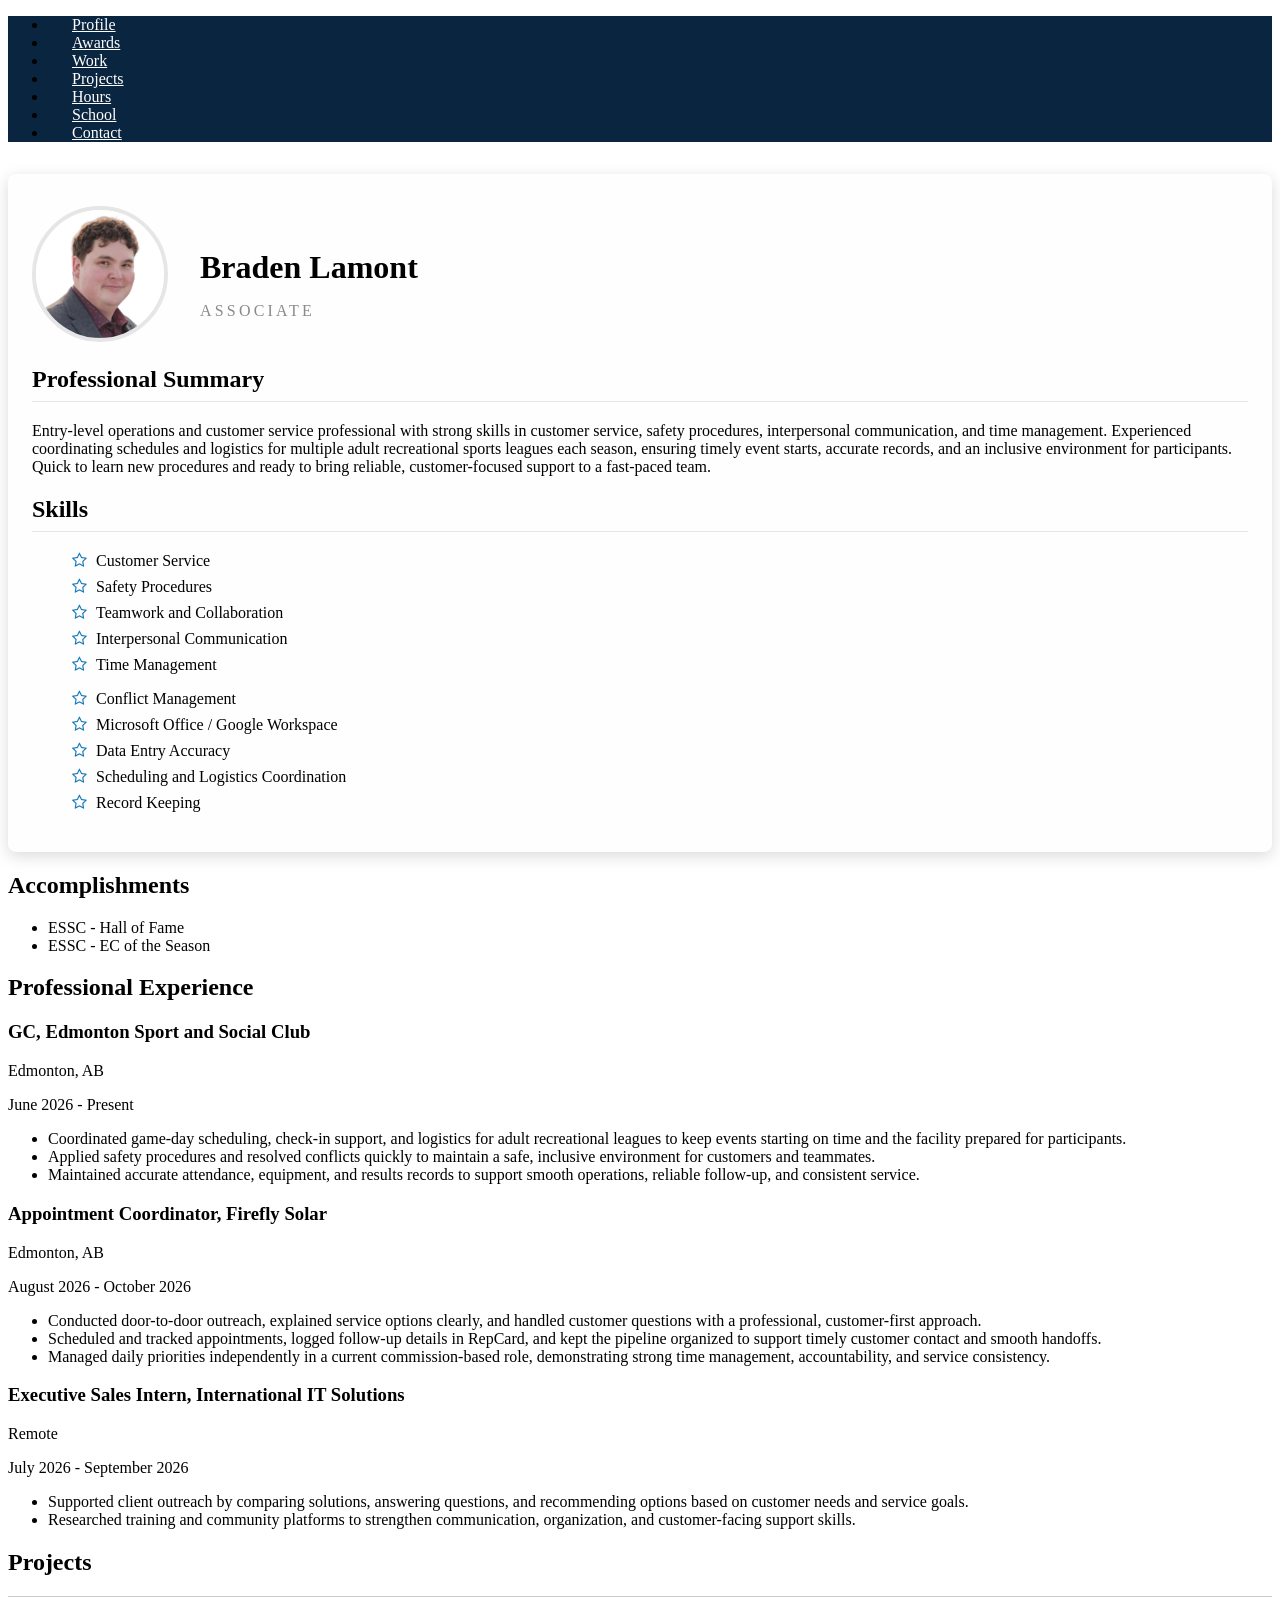
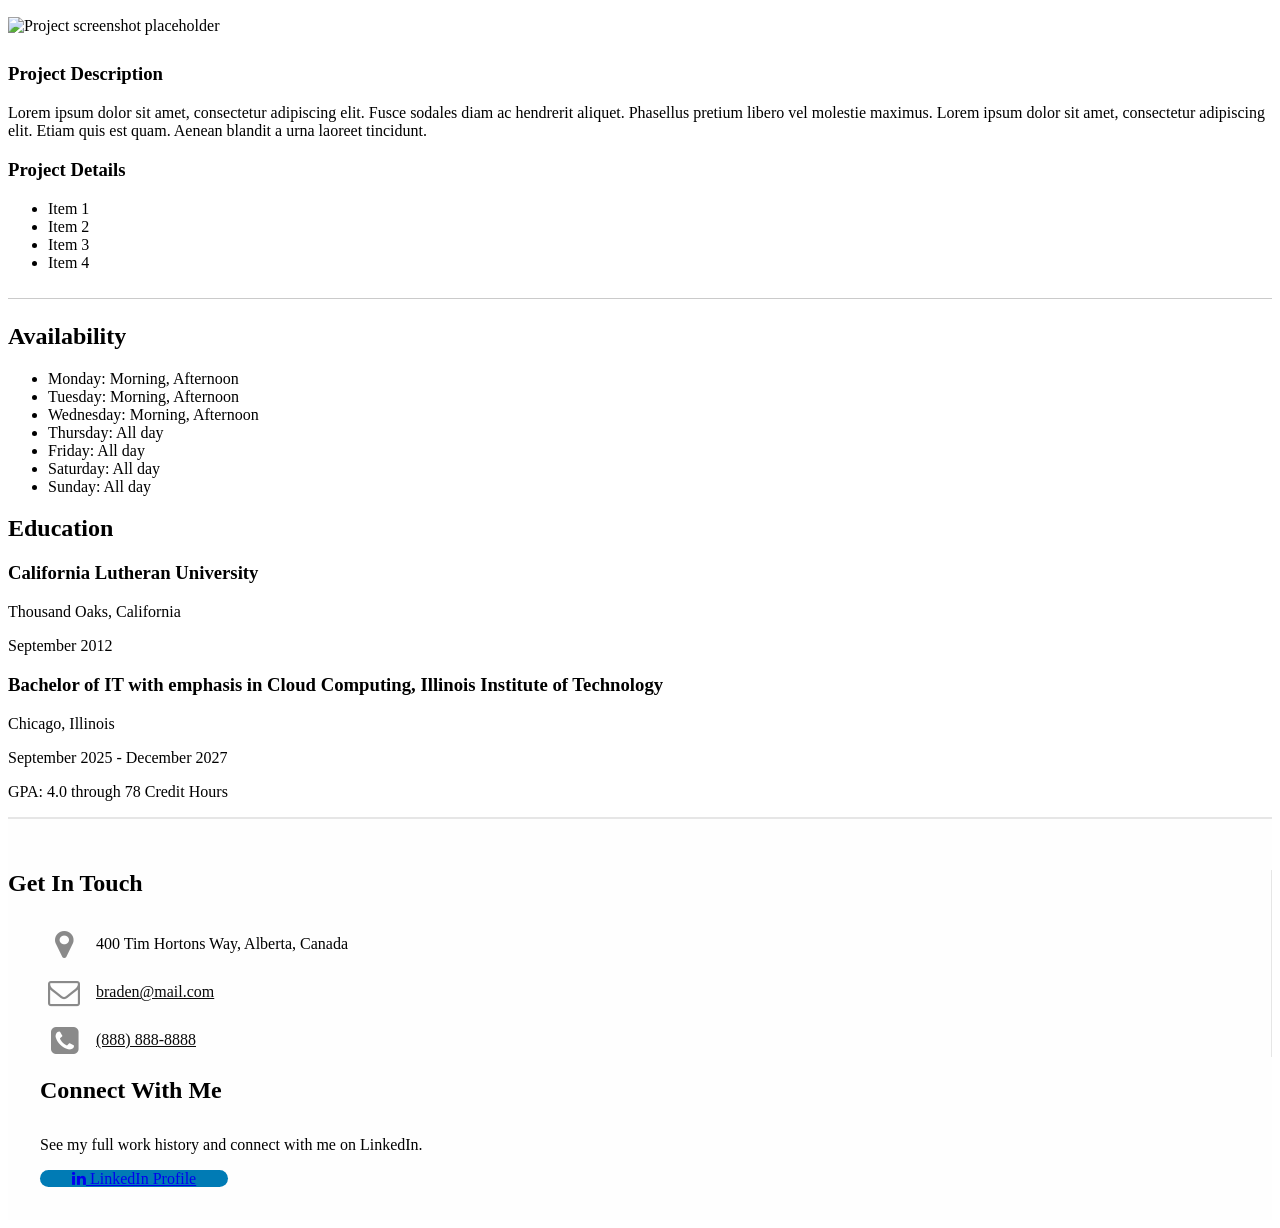
==== index.html @ fe51df40 "Added topbar navigaton Megellan style from within the framework" ====
<!doctype html>
<html class="no-js" lang="en" dir="ltr">
  <head>
    <meta charset="utf-8">
    <meta http-equiv="x-ua-compatible" content="ie=edge">
    <meta name="viewport" content="width=device-width, initial-scale=1.0">
    <title>Resume | Braden Lamont</title>
    <link rel="stylesheet" href="https://cdnjs.cloudflare.com/ajax/libs/font-awesome/4.7.0/css/font-awesome.min.css">
    <link rel="stylesheet" href="css/foundation.css">
    <link rel="stylesheet" href="css/app.css">
  </head>
  <body>
    <div data-sticky-container>
      <nav class="resume-nav" data-sticky data-margin-top="0" data-sticky-on="small">
        <ul class="menu align-center" data-magellan data-offset="60">
          <li><a href="#profile">Profile</a></li>
          <li><a href="#awards">Awards</a></li>
          <li><a href="#experience">Work</a></li>
          <li><a href="#projects">Projects</a></li>
          <li><a href="#availability">Hours</a></li>
          <li><a href="#education">School</a></li>
          <li><a href="#contact">Contact</a></li>
        </ul>
      </nav>
    </div>

    <header class="grid-container" id="profile" data-magellan-target="profile">
      <div class="grid-x grid-padding-x">
        <div class="cell">
          <div class="card profile-card-action-icons">
            <div class="card-section">
              <div class="profile-card-header">
                <img class="avatar-image" src="img/headshot.png" alt="Headshot of Braden Lamont">
                <div class="profile-card-author">
                  <h1 class="author-title">Braden Lamont</h1>
                  <p class="author-description">Associate</p>
                </div>
              </div>
              <div class="profile-card-about">
                <h2 class="about-title">Professional Summary</h2>
                <p>
                  Entry-level operations and customer service professional with strong skills
                  in customer service, safety procedures, interpersonal communication, and
                  time management. Experienced coordinating schedules and logistics for
                  multiple adult recreational sports leagues each season, ensuring timely
                  event starts, accurate records, and an inclusive environment for
                  participants. Quick to learn new procedures and ready to bring reliable,
                  customer-focused support to a fast-paced team.
                </p>
                <h2 class="about-skills">Skills</h2>
                <div class="grid-x">
                  <div class="medium-6 cell">
                    <ul class="arrow">
                      <li>Customer Service</li>
                      <li>Safety Procedures</li>
                      <li>Teamwork and Collaboration</li>
                      <li>Interpersonal Communication</li>
                      <li>Time Management</li>
                    </ul>
                  </div>
                  <div class="medium-6 cell">
                    <ul class="arrow">
                      <li>Conflict Management</li>
                      <li>Microsoft Office / Google Workspace</li>
                      <li>Data Entry Accuracy</li>
                      <li>Scheduling and Logistics Coordination</li>
                      <li>Record Keeping</li>
                    </ul>
                  </div>
                </div>
              </div>
            </div>
          </div>
        </div>
      </div>
    </header>

    <main class="grid-container">
      <section class="grid-x grid-padding-x" id="awards" data-magellan-target="awards">
        <div class="cell">
          <h2>Accomplishments</h2>
          <ul class="awards">
            <li>ESSC - Hall of Fame</li>
            <li>ESSC - EC of the Season</li>
          </ul>
        </div>
      </section>

      <section class="grid-x grid-padding-x" id="experience" data-magellan-target="experience">
        <div class="cell">
          <h2>Professional Experience</h2>
          <article>
            <h3>GC, Edmonton Sport and Social Club</h3>
            <p>Edmonton, AB</p>
            <p><time datetime="2026-06">June 2026</time> - Present</p>
            <ul>
              <li>Coordinated game-day scheduling, check-in support, and logistics for adult recreational leagues to keep events starting on time and the facility prepared for participants.</li>
              <li>Applied safety procedures and resolved conflicts quickly to maintain a safe, inclusive environment for customers and teammates.</li>
              <li>Maintained accurate attendance, equipment, and results records to support smooth operations, reliable follow-up, and consistent service.</li>
            </ul>
          </article>

          <article>
            <h3>Appointment Coordinator, Firefly Solar</h3>
            <p>Edmonton, AB</p>
            <p><time datetime="2026-08">August 2026</time> - <time datetime="2026-10">October 2026</time></p>
            <ul>
              <li>Conducted door-to-door outreach, explained service options clearly, and handled customer questions with a professional, customer-first approach.</li>
              <li>Scheduled and tracked appointments, logged follow-up details in RepCard, and kept the pipeline organized to support timely customer contact and smooth handoffs.</li>
              <li>Managed daily priorities independently in a current commission-based role, demonstrating strong time management, accountability, and service consistency.</li>
            </ul>
          </article>

          <article>
            <h3>Executive Sales Intern, International IT Solutions</h3>
            <p>Remote</p>
            <p><time datetime="2026-07">July 2026</time> - <time datetime="2026-09">September 2026</time></p>
            <ul>
              <li>Supported client outreach by comparing solutions, answering questions, and recommending options based on customer needs and service goals.</li>
              <li>Researched training and community platforms to strengthen communication, organization, and customer-facing support skills.</li>
            </ul>
          </article>
        </div>
      </section>

      <section class="grid-x grid-padding-x" id="projects" data-magellan-target="projects">
        <div class="cell">
          <h2>Projects</h2>
          <div class="work-feature-block grid-x grid-padding-x">
            <div class="medium-7 cell">
              <img class="work-feature-block-image" src="https://placehold.co/600x400" alt="Project screenshot placeholder">
            </div>
            <div class="medium-5 cell">
              <h3 class="work-feature-block-header">Project Description</h3>
              <p>Lorem ipsum dolor sit amet, consectetur adipiscing elit. Fusce sodales diam ac hendrerit aliquet. Phasellus pretium libero vel molestie maximus. Lorem ipsum dolor sit amet, consectetur adipiscing elit. Etiam quis est quam. Aenean blandit a urna laoreet tincidunt.</p>
              <h3>Project Details</h3>
              <ul>
                <li>Item 1</li>
                <li>Item 2</li>
                <li>Item 3</li>
                <li>Item 4</li>
              </ul>
            </div>
          </div>
        </div>
      </section>

      <section class="grid-x grid-padding-x" id="availability" data-magellan-target="availability">
        <div class="cell">
          <h2>Availability</h2>
          <ul class="availability">
            <li>Monday: Morning, Afternoon</li>
            <li>Tuesday: Morning, Afternoon</li>
            <li>Wednesday: Morning, Afternoon</li>
            <li>Thursday: All day</li>
            <li>Friday: All day</li>
            <li>Saturday: All day</li>
            <li>Sunday: All day</li>
          </ul>
        </div>
      </section>

      <section class="grid-x grid-padding-x" id="education" data-magellan-target="education">
        <div class="cell">
          <h2>Education</h2>
          <article>
            <h3>California Lutheran University</h3>
            <p>Thousand Oaks, California</p>
            <p><time datetime="2012-09">September 2012</time></p>
          </article>

          <article>
            <h3>Bachelor of IT with emphasis in Cloud Computing, Illinois Institute of Technology</h3>
            <p>Chicago, Illinois</p>
            <p><time datetime="2025-09">September 2025</time> - <time datetime="2027-12">December 2027</time></p>
            <p>GPA: 4.0 through 78 Credit Hours</p>
          </article>
        </div>
      </section>
    </main>

    <footer class="contact-us-section" id="contact" data-magellan-target="contact">
      <div class="grid-container">
        <div class="grid-x grid-padding-x">
          <div class="medium-6 cell contact-us-section-left">
            <h2 class="contact-us-header">Get In Touch</h2>
            <ul class="contact-us-list">
              <li class="address">400 Tim Hortons Way, Alberta, Canada</li>
              <li class="email"><a href="mailto:braden@mail.com">braden@mail.com</a></li>
              <li class="phone"><a href="tel:8888888888">(888) 888-8888</a></li>
            </ul>
          </div>
          <div class="medium-6 cell contact-us-section-right">
            <h2 class="contact-us-header">Connect With Me</h2>
            <p>See my full work history and connect with me on LinkedIn.</p>
            <a href="https://www.linkedin.com/in/braden-lamont" class="button linkedin-button">
              <i class="fa fa-linkedin" aria-hidden="true"></i> LinkedIn Profile
            </a>
          </div>
        </div>
      </div>
    </footer>

    <script src="js/vendor/jquery.js"></script>
    <script src="js/vendor/what-input.js"></script>
    <script src="js/vendor/foundation.js"></script>
    <script src="js/app.js"></script>
  </body>
</html>
---- css/app.css ----
.resume-nav {
  width: 100%;
  background-color: #0a2540;
  z-index: 10;
}

.resume-nav .menu a {
  color: #fefefe;
  font-size: 0.8rem;
  padding: 0.9rem 0.45rem;
}

.resume-nav .menu a:hover,
.resume-nav .menu a:focus {
  background-color: #1779ba;
}

.resume-nav .menu a.is-active {
  background-color: #fefefe;
  color: #0a2540;
}

.profile-card-action-icons {
  margin-top: 2rem;
  background: #fefefe;
  border: 0;
  border-radius: 0.5rem;
  box-shadow: 0 0.25rem 1rem rgba(10, 10, 10, 0.15);
}

.profile-card-action-icons .card-section {
  padding: 2rem 1.5rem;
}

.profile-card-header {
  text-align: center;
  margin-bottom: 1.5rem;
}

.profile-card-header .avatar-image {
  display: block;
  width: 8rem;
  height: 8rem;
  margin: 0 auto 1rem;
  border-radius: 50%;
  object-fit: cover;
  border: 0.25rem solid #e6e6e6;
}

.profile-card-header .author-title {
  margin-bottom: 0;
}

.profile-card-header .author-description {
  color: #8a8a8a;
  text-transform: uppercase;
  letter-spacing: 0.2em;
  margin-bottom: 0;
}

.profile-card-about .about-title,
.profile-card-about .about-skills {
  font-size: 1.5rem;
  border-bottom: 1px solid #e6e6e6;
  padding-bottom: 0.5rem;
}

ul.arrow {
  list-style-type: none;
  margin-left: 0;
  margin-bottom: 0;
}

ul.arrow li {
  position: relative;
  margin-bottom: 0.5rem;
  padding-left: 1.5rem;
}

ul.arrow li::before {
  content: '\f006';
  font-family: 'FontAwesome';
  color: #1779ba;
  position: absolute;
  left: 0;
}

.contact-us-section {
  padding: 2rem 0;
  background: #fefefe;
  border-top: 2px solid #e6e6e6;
}

.contact-us-section .contact-us-section-left {
  border-bottom: 2px solid #e6e6e6;
  padding-bottom: 2rem;
  margin-bottom: 2rem;
}

.contact-us-section .contact-us-header {
  margin-bottom: 2rem;
}

.contact-us-list {
  list-style-type: none;
  margin: 0;
}

.contact-us-list li {
  margin-bottom: 1rem;
}

.contact-us-list li a {
  color: #0a0a0a;
}

.contact-us-list li::before {
  display: inline-block;
  width: 2rem;
  margin-right: 1rem;
  font-size: 2rem;
  vertical-align: middle;
  text-align: center;
  color: #8a8a8a;
  font-family: 'FontAwesome';
}

.contact-us-list .address::before {
  content: '\f041';
}

.contact-us-list .email::before {
  content: '\f003';
}

.contact-us-list .phone::before {
  content: '\f098';
}

.linkedin-button {
  background-color: #007bb5;
  border-radius: 5000px;
  padding-left: 2rem;
  padding-right: 2rem;
}

.linkedin-button:hover,
.linkedin-button:focus {
  background-color: #005983;
}

.work-feature-block {
  padding: 0.625rem 0;
  margin-bottom: 1.5rem;
  border-top: 1px solid #cacaca;
  border-bottom: 1px solid #cacaca;
}

.work-feature-block-image {
  display: block;
  margin: auto;
  padding: 0.625rem 0;
}

@media screen and (min-width: 40em) {
  .resume-nav .menu a {
    font-size: 1rem;
    padding: 1rem 1.5rem;
  }

  .profile-card-header {
    display: flex;
    align-items: center;
    text-align: left;
  }

  .profile-card-header .avatar-image {
    margin: 0 2rem 0 0;
  }

  .contact-us-section .contact-us-section-left {
    border-right: 1px solid #e6e6e6;
    border-bottom: 0;
    padding-bottom: 0;
    margin-bottom: 0;
  }

  .contact-us-section .contact-us-section-right {
    padding-left: 2rem;
  }
}
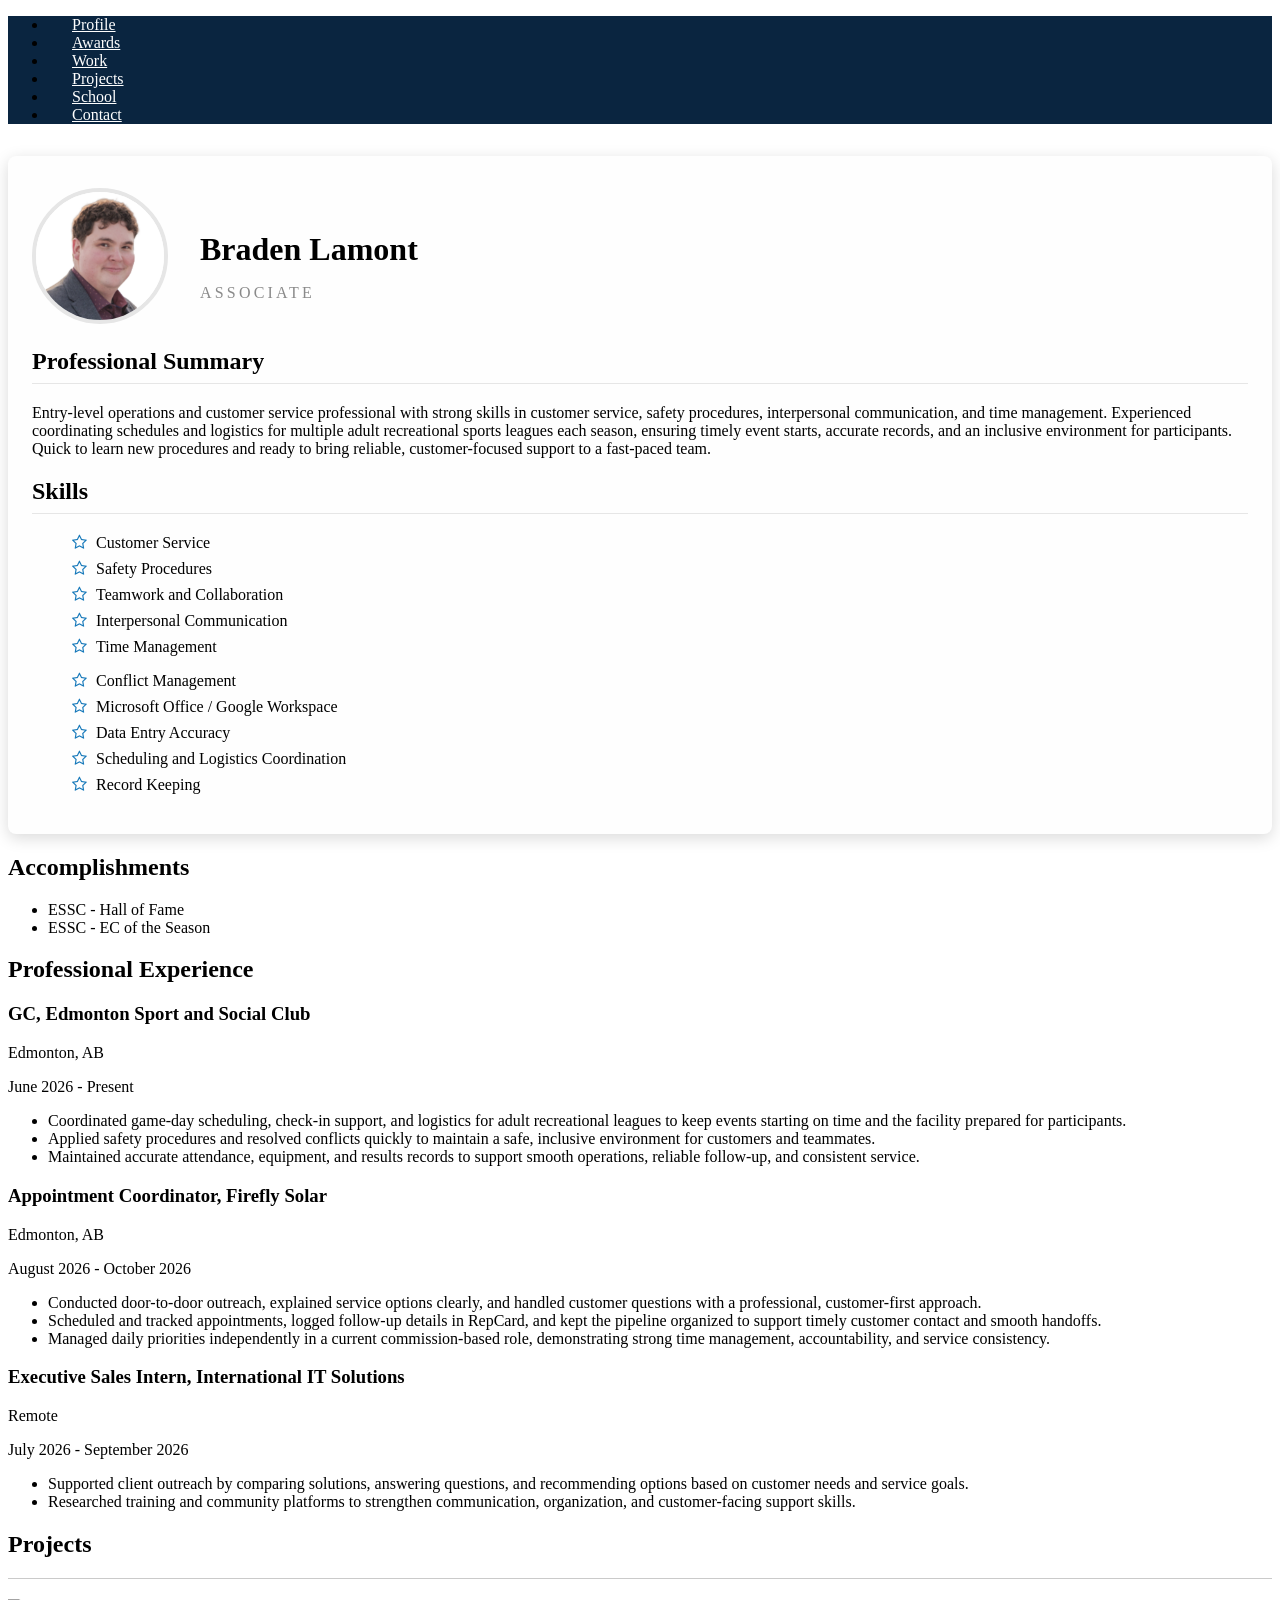
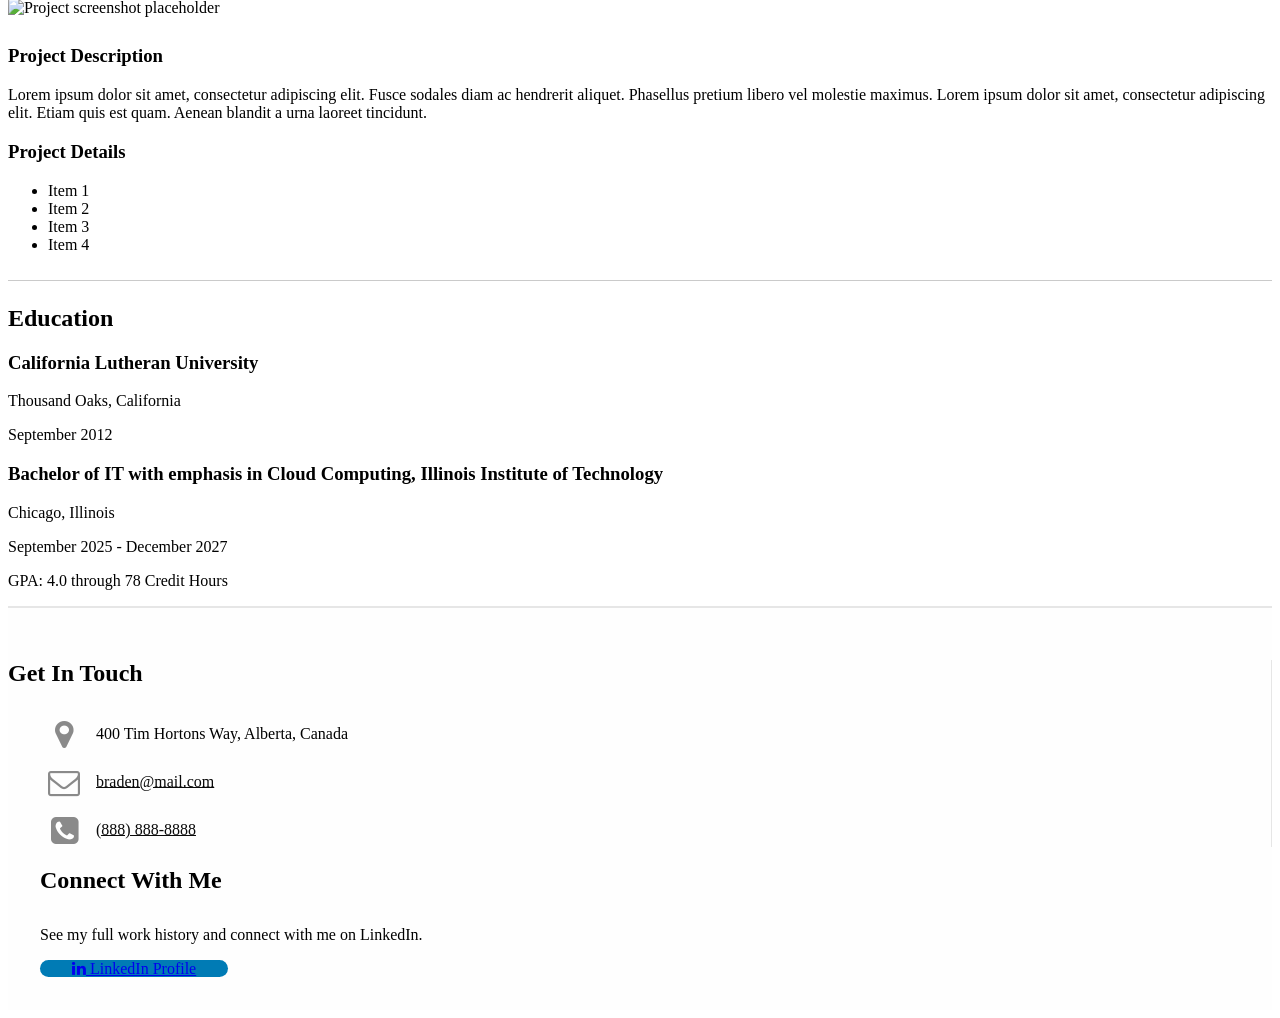
==== commit d43bff7a: "Removed Availability Availability is unneccesary and caused the top bar to look weird on mobile brow" ====
--- a/index.html
+++ b/index.html
@@ -18,7 +18,6 @@
           <li><a href="#awards">Awards</a></li>
           <li><a href="#experience">Work</a></li>
           <li><a href="#projects">Projects</a></li>
-          <li><a href="#availability">Hours</a></li>
           <li><a href="#education">School</a></li>
           <li><a href="#contact">Contact</a></li>
         </ul>
@@ -146,21 +145,6 @@
         </div>
       </section>
 
-      <section class="grid-x grid-padding-x" id="availability" data-magellan-target="availability">
-        <div class="cell">
-          <h2>Availability</h2>
-          <ul class="availability">
-            <li>Monday: Morning, Afternoon</li>
-            <li>Tuesday: Morning, Afternoon</li>
-            <li>Wednesday: Morning, Afternoon</li>
-            <li>Thursday: All day</li>
-            <li>Friday: All day</li>
-            <li>Saturday: All day</li>
-            <li>Sunday: All day</li>
-          </ul>
-        </div>
-      </section>
-
       <section class="grid-x grid-padding-x" id="education" data-magellan-target="education">
         <div class="cell">
           <h2>Education</h2>
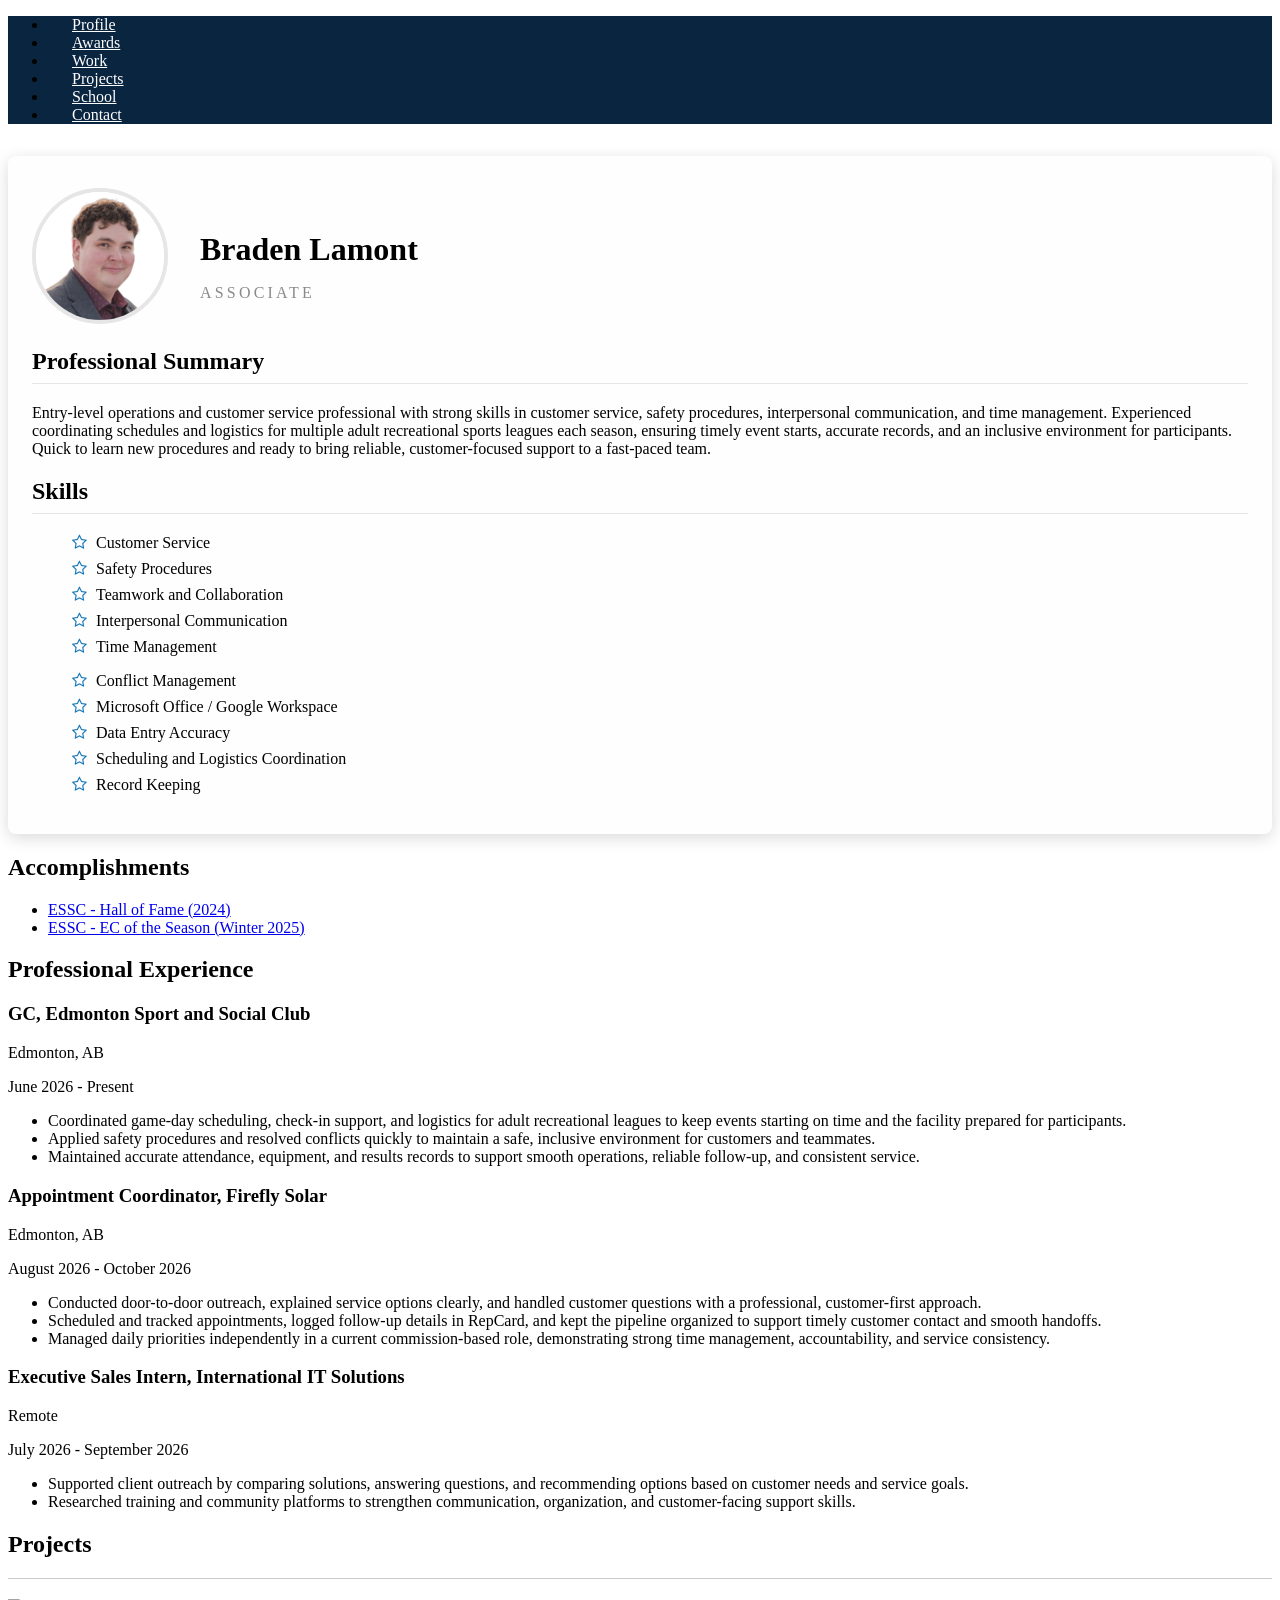
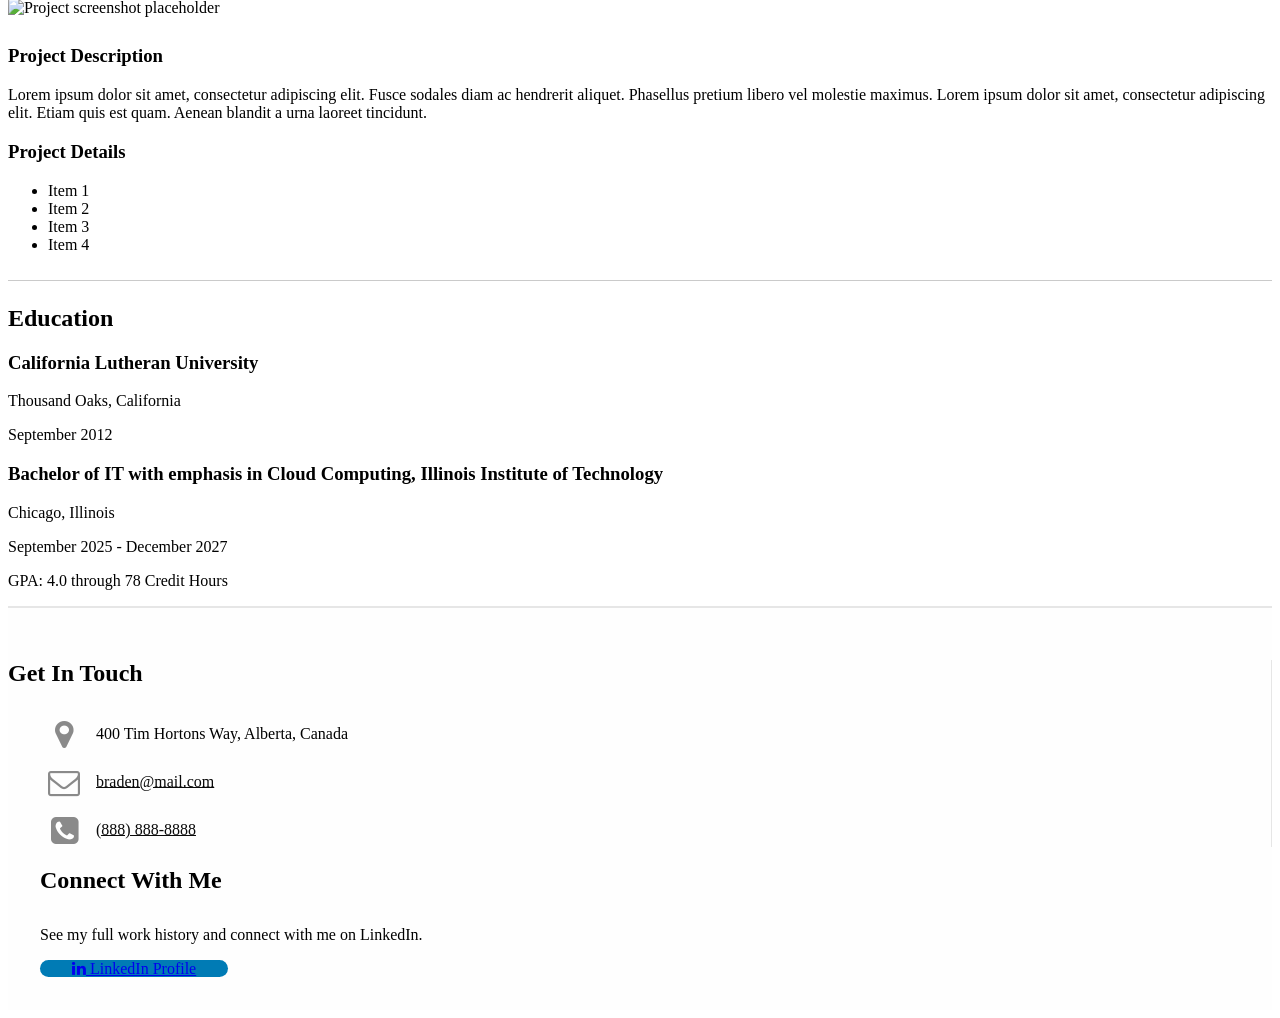
==== commit 05b18481: "Added "tooltip" hover on awards" ====
--- a/index.html
+++ b/index.html
@@ -80,8 +80,8 @@
         <div class="cell">
           <h2>Accomplishments</h2>
           <ul class="awards">
-            <li>ESSC - Hall of Fame</li>
-            <li>ESSC - EC of the Season</li>
+            <li><a href="https://www.edmontonsportsclub.com/hall-of-fame" data-tooltip data-position="top" data-alignment="center" title="2024 inductee. Two members are inducted each year for their dedication to the Edmonton Sport &amp; Social Club and its fun-first spirit.">ESSC - Hall of Fame (2024)</a></li>
+            <li><a href="https://www.edmontonsportsclub.com/assets/ec-sportscentre/ec-of-the-season-historical-page-essc-6.pdf" data-tooltip data-position="top" data-alignment="center" title="Winter 2025 EC of the Season award from the Edmonton Sport &amp; Social Club.">ESSC - EC of the Season (Winter 2025)</a></li>
           </ul>
         </div>
       </section>
--- a/css/app.css
+++ b/css/app.css
@@ -162,6 +162,10 @@
   padding: 0.625rem 0;
 }
 
+.tooltip {
+  max-width: 18rem;
+}
+
 @media screen and (min-width: 40em) {
   .resume-nav .menu a {
     font-size: 1rem;
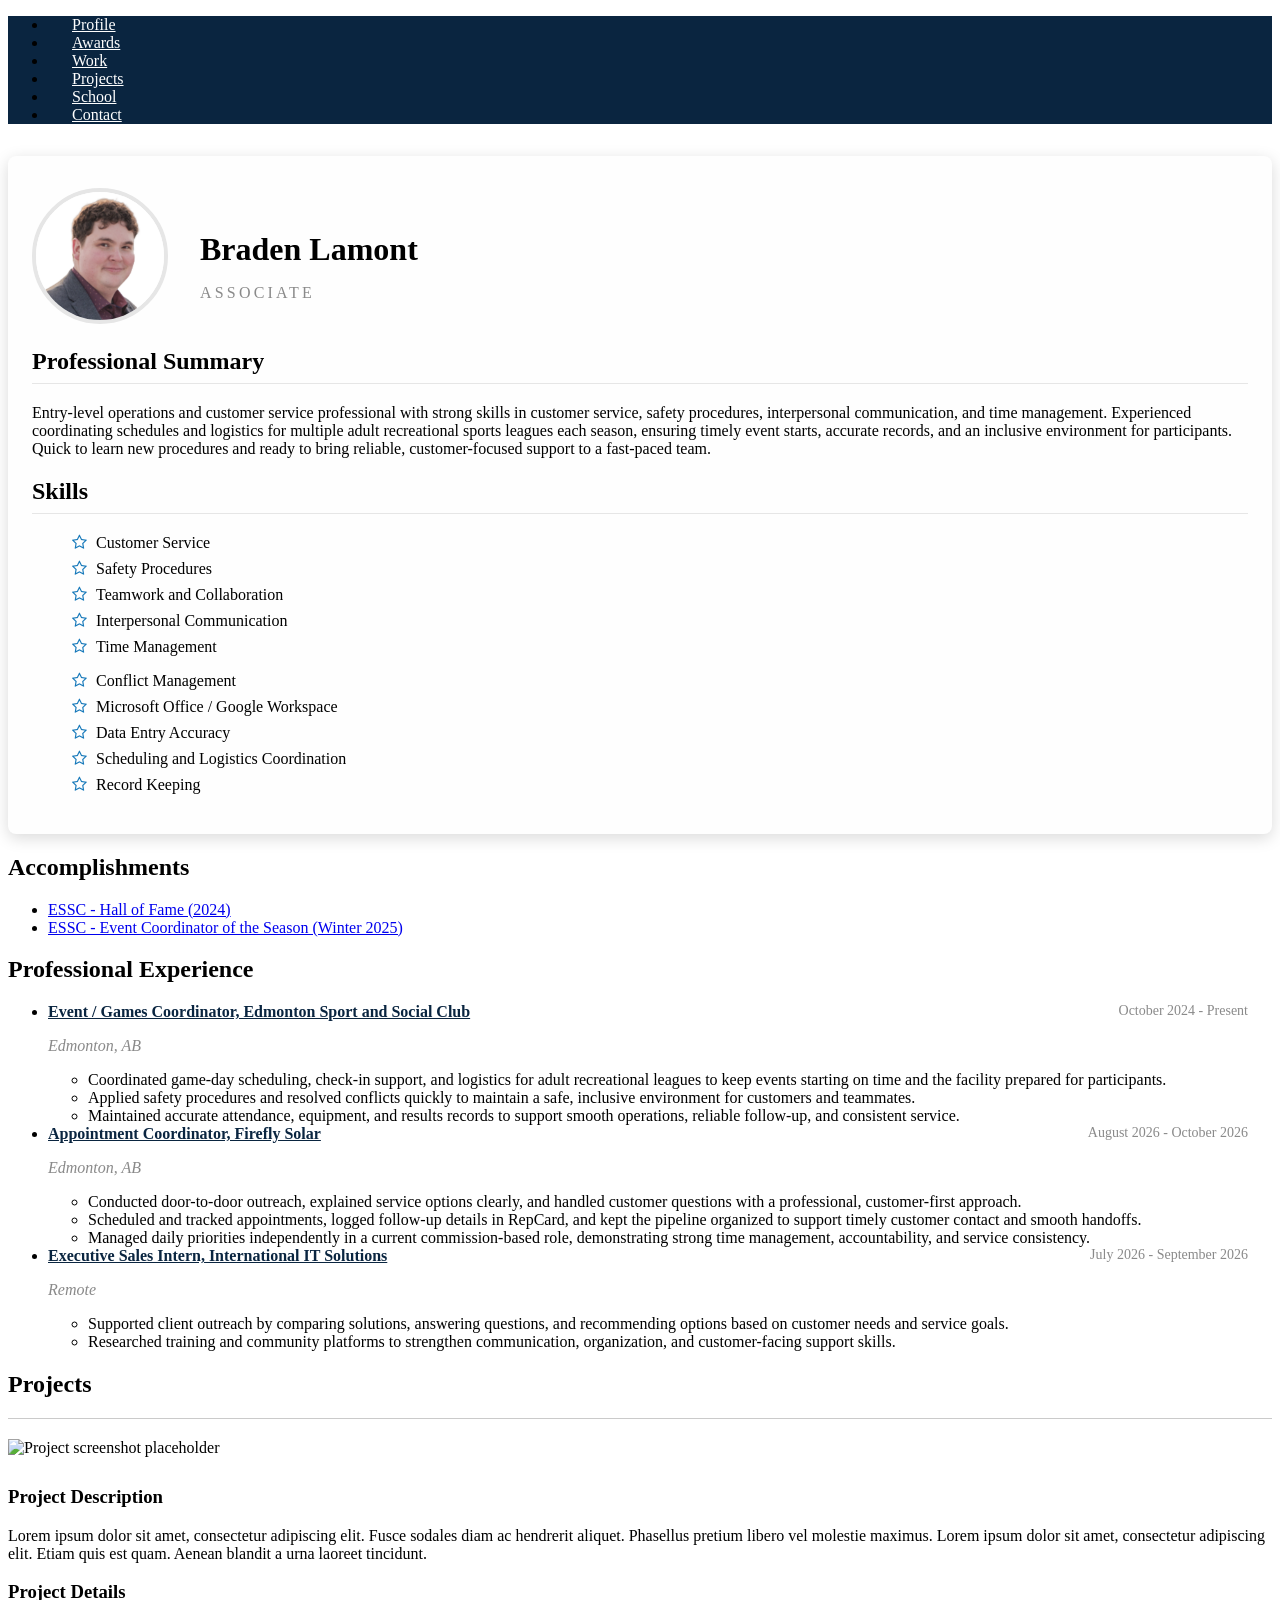
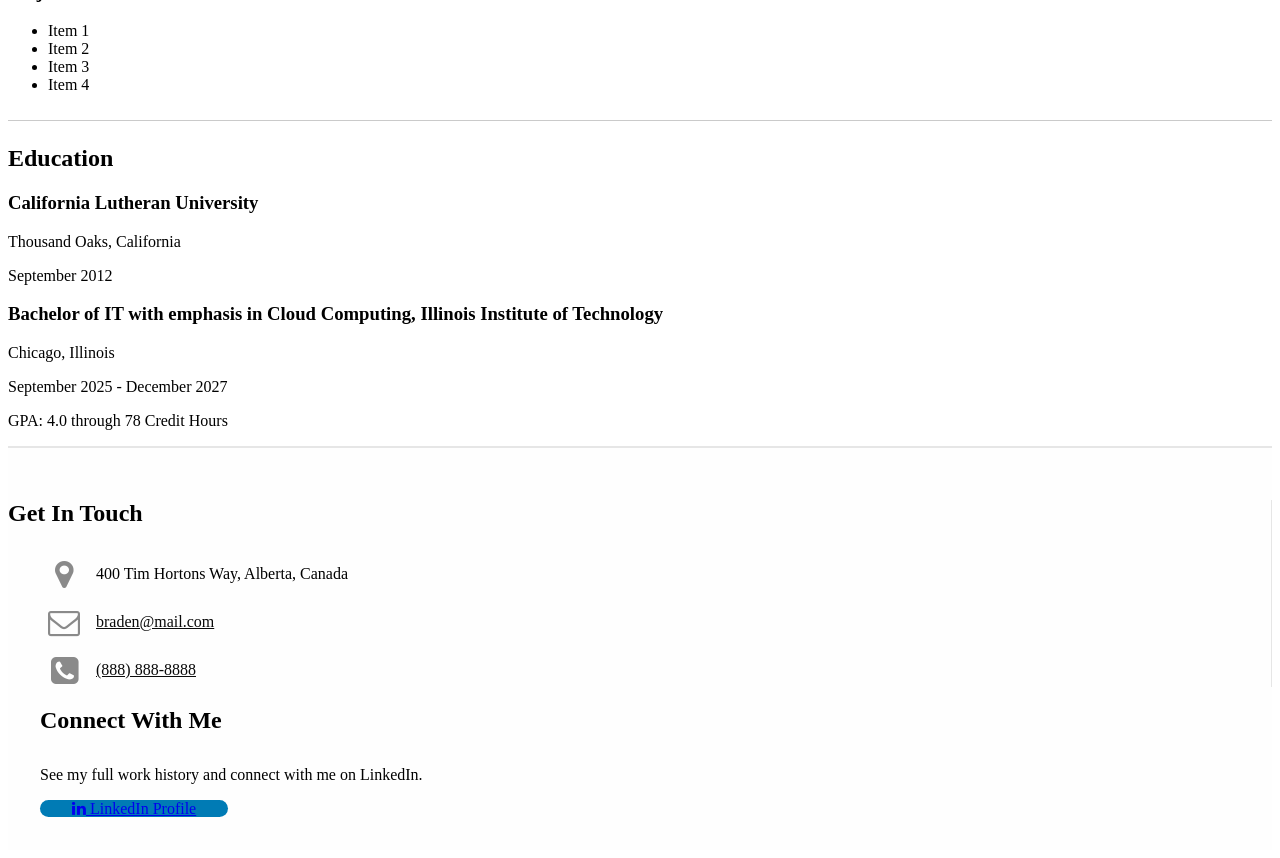
==== commit 9e4b57a5: "Used Accordion style for work experience Used the accordion styling in the foundation framewok for w" ====
--- a/index.html
+++ b/index.html
@@ -81,7 +81,7 @@
           <h2>Accomplishments</h2>
           <ul class="awards">
             <li><a href="https://www.edmontonsportsclub.com/hall-of-fame" data-tooltip data-position="top" data-alignment="center" title="2024 inductee. Two members are inducted each year for their dedication to the Edmonton Sport &amp; Social Club and its fun-first spirit.">ESSC - Hall of Fame (2024)</a></li>
-            <li><a href="https://www.edmontonsportsclub.com/assets/ec-sportscentre/ec-of-the-season-historical-page-essc-6.pdf" data-tooltip data-position="top" data-alignment="center" title="Winter 2025 EC of the Season award from the Edmonton Sport &amp; Social Club.">ESSC - EC of the Season (Winter 2025)</a></li>
+            <li><a href="https://www.edmontonsportsclub.com/assets/ec-sportscentre/ec-of-the-season-historical-page-essc-6.pdf" data-tooltip data-position="top" data-alignment="center" title="Winter 2025 Event Coordinator of the Season award from the Edmonton Sport &amp; Social Club.">ESSC - Event Coordinator of the Season (Winter 2025)</a></li>
           </ul>
         </div>
       </section>
@@ -89,37 +89,49 @@
       <section class="grid-x grid-padding-x" id="experience" data-magellan-target="experience">
         <div class="cell">
           <h2>Professional Experience</h2>
-          <article>
-            <h3>GC, Edmonton Sport and Social Club</h3>
-            <p>Edmonton, AB</p>
-            <p><time datetime="2026-06">June 2026</time> - Present</p>
-            <ul>
-              <li>Coordinated game-day scheduling, check-in support, and logistics for adult recreational leagues to keep events starting on time and the facility prepared for participants.</li>
-              <li>Applied safety procedures and resolved conflicts quickly to maintain a safe, inclusive environment for customers and teammates.</li>
-              <li>Maintained accurate attendance, equipment, and results records to support smooth operations, reliable follow-up, and consistent service.</li>
-            </ul>
-          </article>
-
-          <article>
-            <h3>Appointment Coordinator, Firefly Solar</h3>
-            <p>Edmonton, AB</p>
-            <p><time datetime="2026-08">August 2026</time> - <time datetime="2026-10">October 2026</time></p>
-            <ul>
-              <li>Conducted door-to-door outreach, explained service options clearly, and handled customer questions with a professional, customer-first approach.</li>
-              <li>Scheduled and tracked appointments, logged follow-up details in RepCard, and kept the pipeline organized to support timely customer contact and smooth handoffs.</li>
-              <li>Managed daily priorities independently in a current commission-based role, demonstrating strong time management, accountability, and service consistency.</li>
-            </ul>
-          </article>
-
-          <article>
-            <h3>Executive Sales Intern, International IT Solutions</h3>
-            <p>Remote</p>
-            <p><time datetime="2026-07">July 2026</time> - <time datetime="2026-09">September 2026</time></p>
-            <ul>
-              <li>Supported client outreach by comparing solutions, answering questions, and recommending options based on customer needs and service goals.</li>
-              <li>Researched training and community platforms to strengthen communication, organization, and customer-facing support skills.</li>
-            </ul>
-          </article>
+          <ul class="accordion experience-accordion" data-accordion data-multi-expand="true" data-allow-all-closed="true">
+            <li class="accordion-item is-active" data-accordion-item>
+              <a href="#" class="accordion-title">
+                <span class="job-title">Event / Games Coordinator, Edmonton Sport and Social Club</span>
+                <span class="job-dates"><time datetime="2024-10">October 2024</time> - Present</span>
+              </a>
+              <div class="accordion-content" data-tab-content>
+                <p class="job-location">Edmonton, AB</p>
+                <ul>
+                  <li>Coordinated game-day scheduling, check-in support, and logistics for adult recreational leagues to keep events starting on time and the facility prepared for participants.</li>
+                  <li>Applied safety procedures and resolved conflicts quickly to maintain a safe, inclusive environment for customers and teammates.</li>
+                  <li>Maintained accurate attendance, equipment, and results records to support smooth operations, reliable follow-up, and consistent service.</li>
+                </ul>
+              </div>
+            </li>
+            <li class="accordion-item" data-accordion-item>
+              <a href="#" class="accordion-title">
+                <span class="job-title">Appointment Coordinator, Firefly Solar</span>
+                <span class="job-dates"><time datetime="2026-08">August 2026</time> - <time datetime="2026-10">October 2026</time></span>
+              </a>
+              <div class="accordion-content" data-tab-content>
+                <p class="job-location">Edmonton, AB</p>
+                <ul>
+                  <li>Conducted door-to-door outreach, explained service options clearly, and handled customer questions with a professional, customer-first approach.</li>
+                  <li>Scheduled and tracked appointments, logged follow-up details in RepCard, and kept the pipeline organized to support timely customer contact and smooth handoffs.</li>
+                  <li>Managed daily priorities independently in a current commission-based role, demonstrating strong time management, accountability, and service consistency.</li>
+                </ul>
+              </div>
+            </li>
+            <li class="accordion-item" data-accordion-item>
+              <a href="#" class="accordion-title">
+                <span class="job-title">Executive Sales Intern, International IT Solutions</span>
+                <span class="job-dates"><time datetime="2026-07">July 2026</time> - <time datetime="2026-09">September 2026</time></span>
+              </a>
+              <div class="accordion-content" data-tab-content>
+                <p class="job-location">Remote</p>
+                <ul>
+                  <li>Supported client outreach by comparing solutions, answering questions, and recommending options based on customer needs and service goals.</li>
+                  <li>Researched training and community platforms to strengthen communication, organization, and customer-facing support skills.</li>
+                </ul>
+              </div>
+            </li>
+          </ul>
         </div>
       </section>
 
--- a/css/app.css
+++ b/css/app.css
@@ -166,7 +166,40 @@
   max-width: 18rem;
 }
 
+.experience-accordion .accordion-title {
+  font-size: 1rem;
+  color: #0a2540;
+}
+
+.experience-accordion .job-title {
+  display: block;
+  font-weight: bold;
+}
+
+.experience-accordion .job-dates {
+  display: block;
+  margin-top: 0.35rem;
+  font-size: 0.875rem;
+  color: #8a8a8a;
+}
+
+.experience-accordion .job-location {
+  font-style: italic;
+  color: #8a8a8a;
+}
+
 @media screen and (min-width: 40em) {
+  .experience-accordion .job-title {
+    display: inline;
+  }
+
+  .experience-accordion .job-dates {
+    display: inline;
+    float: right;
+    margin-top: 0;
+    margin-right: 1.5rem;
+  }
+
   .resume-nav .menu a {
     font-size: 1rem;
     padding: 1rem 1.5rem;
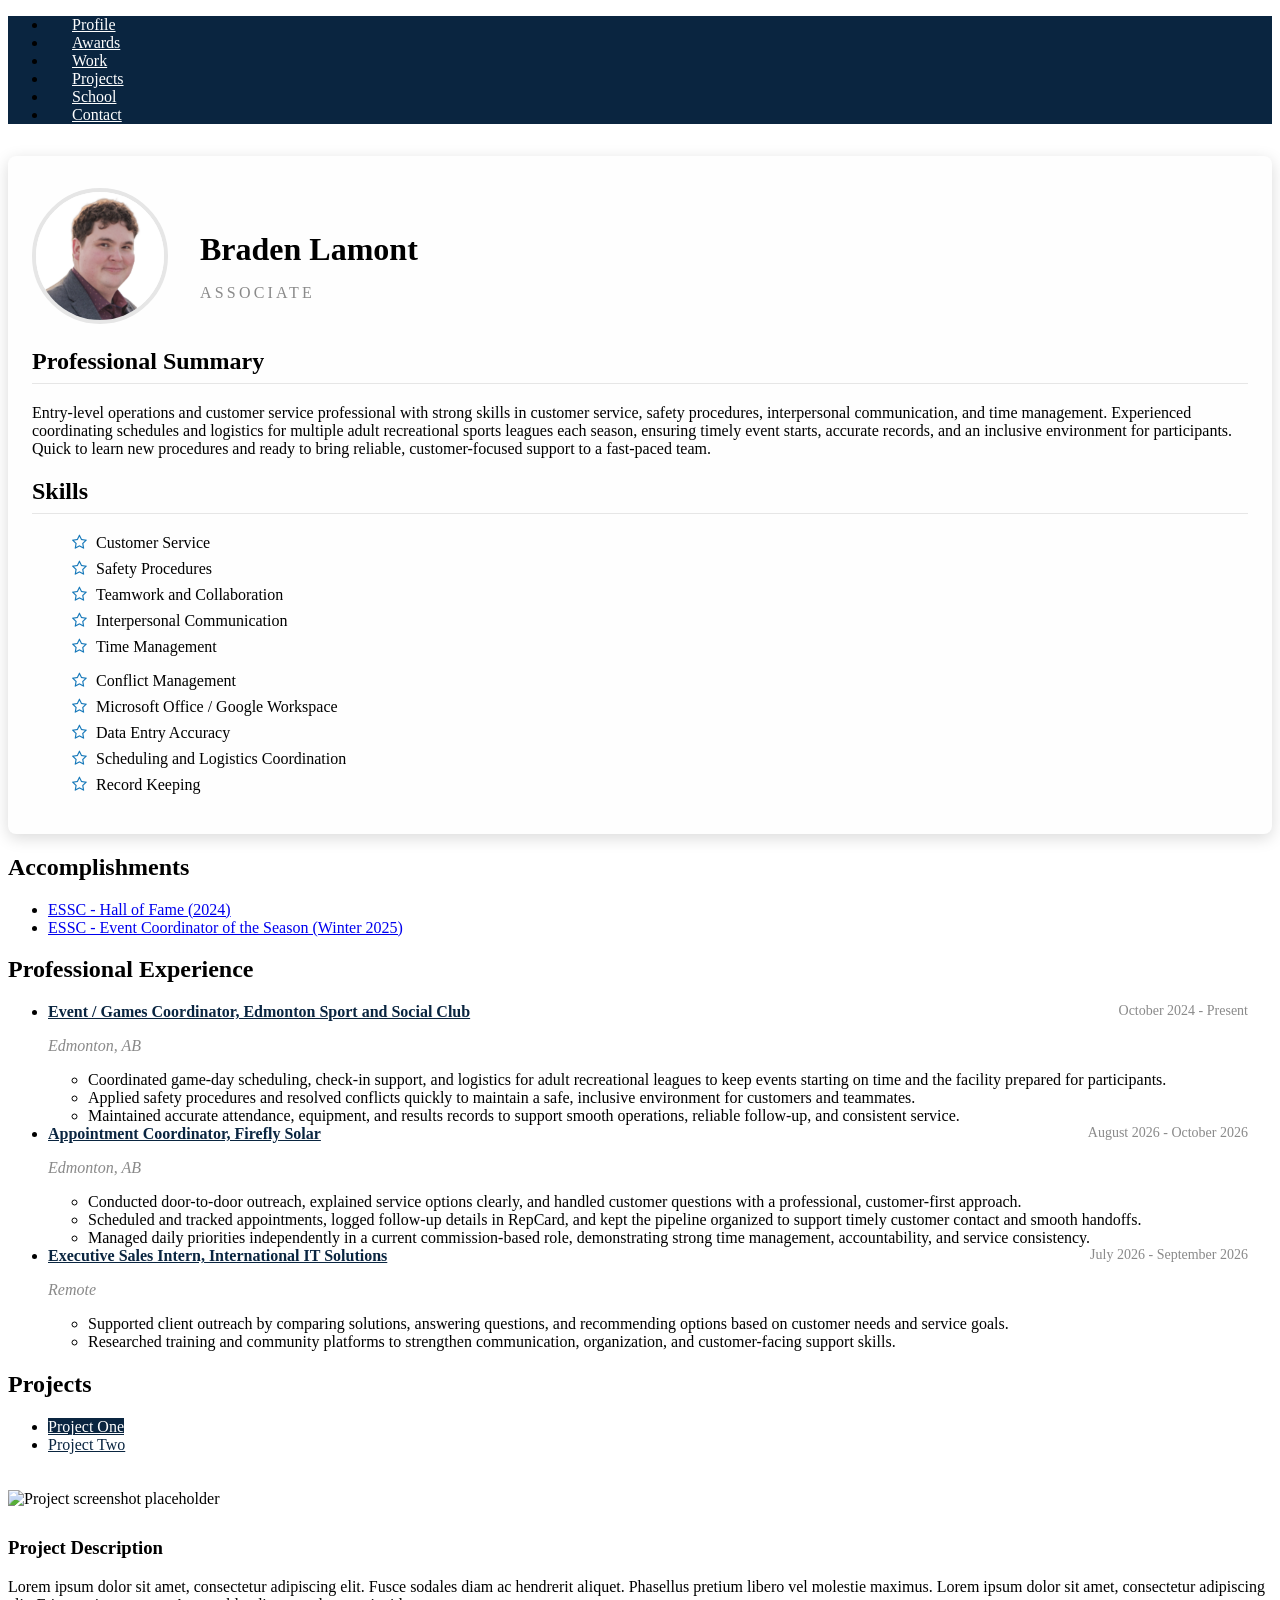
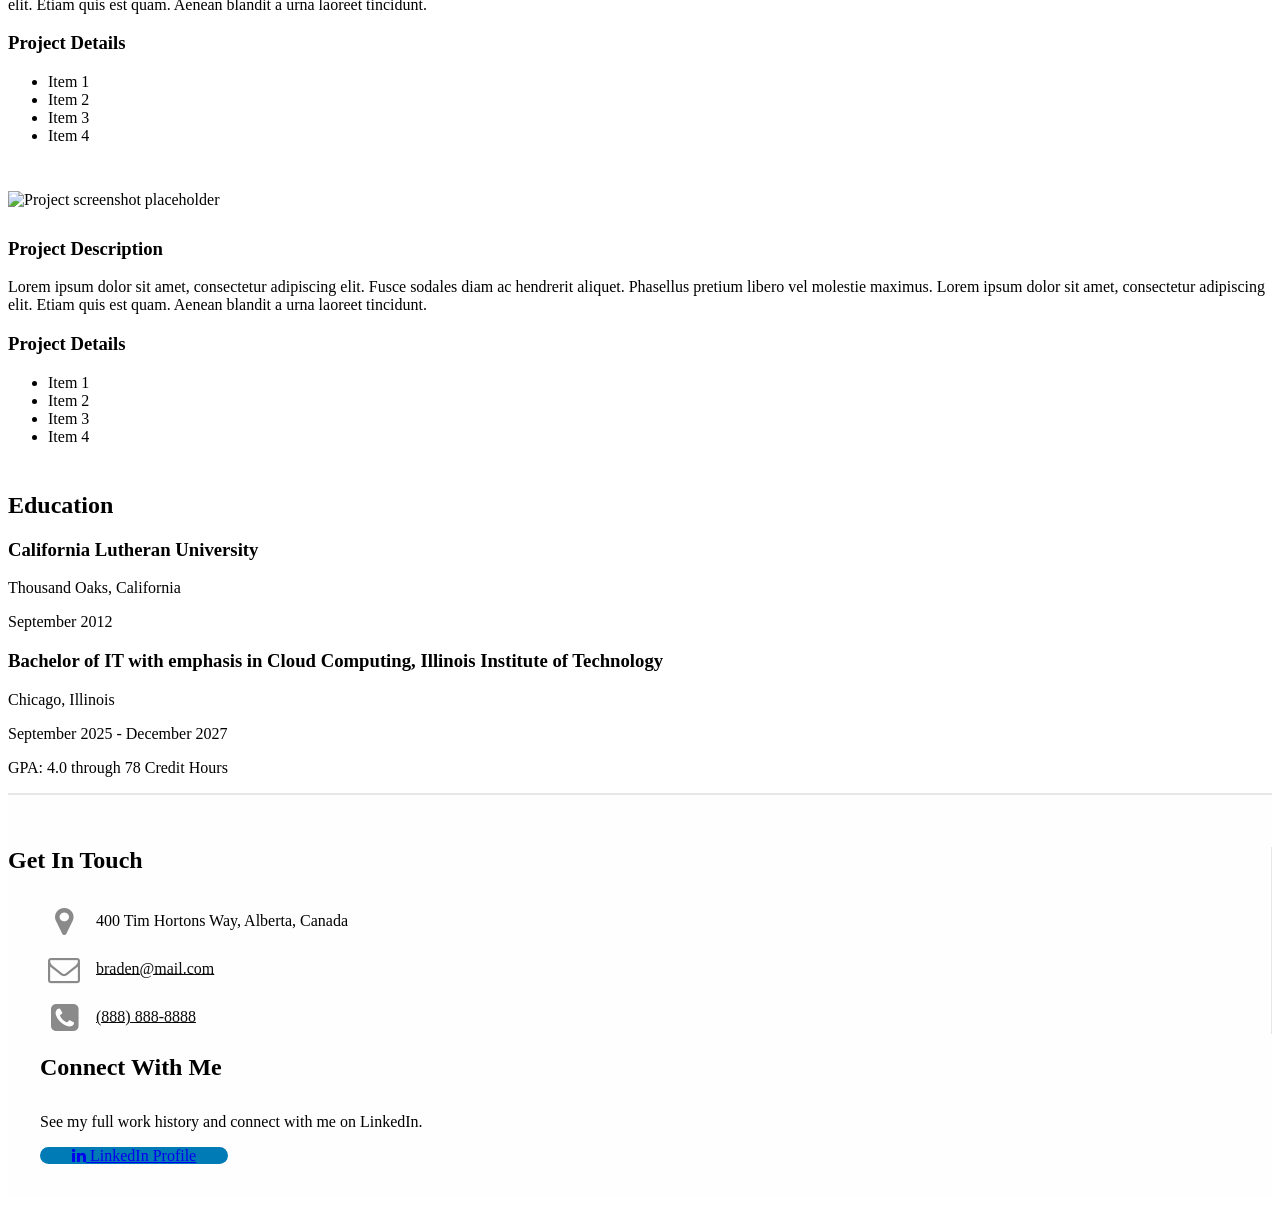
==== commit 08e56449: "Added tabs for Projects, needs info 2 project ideas to add at the time so I limited it to 2 tabs" ====
--- a/index.html
+++ b/index.html
@@ -138,20 +138,46 @@
       <section class="grid-x grid-padding-x" id="projects" data-magellan-target="projects">
         <div class="cell">
           <h2>Projects</h2>
-          <div class="work-feature-block grid-x grid-padding-x">
-            <div class="medium-7 cell">
-              <img class="work-feature-block-image" src="https://placehold.co/600x400" alt="Project screenshot placeholder">
+          <ul class="tabs" data-tabs id="project-tabs">
+            <li class="tabs-title is-active"><a href="#project-one">Project One</a></li>
+            <li class="tabs-title"><a href="#project-two">Project Two</a></li>
+          </ul>
+          <div class="tabs-content" data-tabs-content="project-tabs">
+            <div class="tabs-panel is-active" id="project-one">
+              <div class="work-feature-block grid-x grid-padding-x">
+                <div class="medium-7 cell">
+                  <img class="work-feature-block-image" src="https://placehold.co/600x400" alt="Project screenshot placeholder">
+                </div>
+                <div class="medium-5 cell">
+                  <h3 class="work-feature-block-header">Project Description</h3>
+                  <p>Lorem ipsum dolor sit amet, consectetur adipiscing elit. Fusce sodales diam ac hendrerit aliquet. Phasellus pretium libero vel molestie maximus. Lorem ipsum dolor sit amet, consectetur adipiscing elit. Etiam quis est quam. Aenean blandit a urna laoreet tincidunt.</p>
+                  <h3>Project Details</h3>
+                  <ul>
+                    <li>Item 1</li>
+                    <li>Item 2</li>
+                    <li>Item 3</li>
+                    <li>Item 4</li>
+                  </ul>
+                </div>
+              </div>
             </div>
-            <div class="medium-5 cell">
-              <h3 class="work-feature-block-header">Project Description</h3>
-              <p>Lorem ipsum dolor sit amet, consectetur adipiscing elit. Fusce sodales diam ac hendrerit aliquet. Phasellus pretium libero vel molestie maximus. Lorem ipsum dolor sit amet, consectetur adipiscing elit. Etiam quis est quam. Aenean blandit a urna laoreet tincidunt.</p>
-              <h3>Project Details</h3>
-              <ul>
-                <li>Item 1</li>
-                <li>Item 2</li>
-                <li>Item 3</li>
-                <li>Item 4</li>
-              </ul>
+            <div class="tabs-panel" id="project-two">
+              <div class="work-feature-block grid-x grid-padding-x">
+                <div class="medium-7 cell">
+                  <img class="work-feature-block-image" src="https://placehold.co/600x400" alt="Project screenshot placeholder">
+                </div>
+                <div class="medium-5 cell">
+                  <h3 class="work-feature-block-header">Project Description</h3>
+                  <p>Lorem ipsum dolor sit amet, consectetur adipiscing elit. Fusce sodales diam ac hendrerit aliquet. Phasellus pretium libero vel molestie maximus. Lorem ipsum dolor sit amet, consectetur adipiscing elit. Etiam quis est quam. Aenean blandit a urna laoreet tincidunt.</p>
+                  <h3>Project Details</h3>
+                  <ul>
+                    <li>Item 1</li>
+                    <li>Item 2</li>
+                    <li>Item 3</li>
+                    <li>Item 4</li>
+                  </ul>
+                </div>
+              </div>
             </div>
           </div>
         </div>
--- a/css/app.css
+++ b/css/app.css
@@ -188,6 +188,21 @@
   color: #8a8a8a;
 }
 
+.tabs-panel .work-feature-block {
+  border: 0;
+  margin-bottom: 0;
+}
+
+.tabs-title > a {
+  color: #0a2540;
+}
+
+.tabs-title > a:focus,
+.tabs-title > a[aria-selected='true'] {
+  background-color: #0a2540;
+  color: #fefefe;
+}
+
 @media screen and (min-width: 40em) {
   .experience-accordion .job-title {
     display: inline;
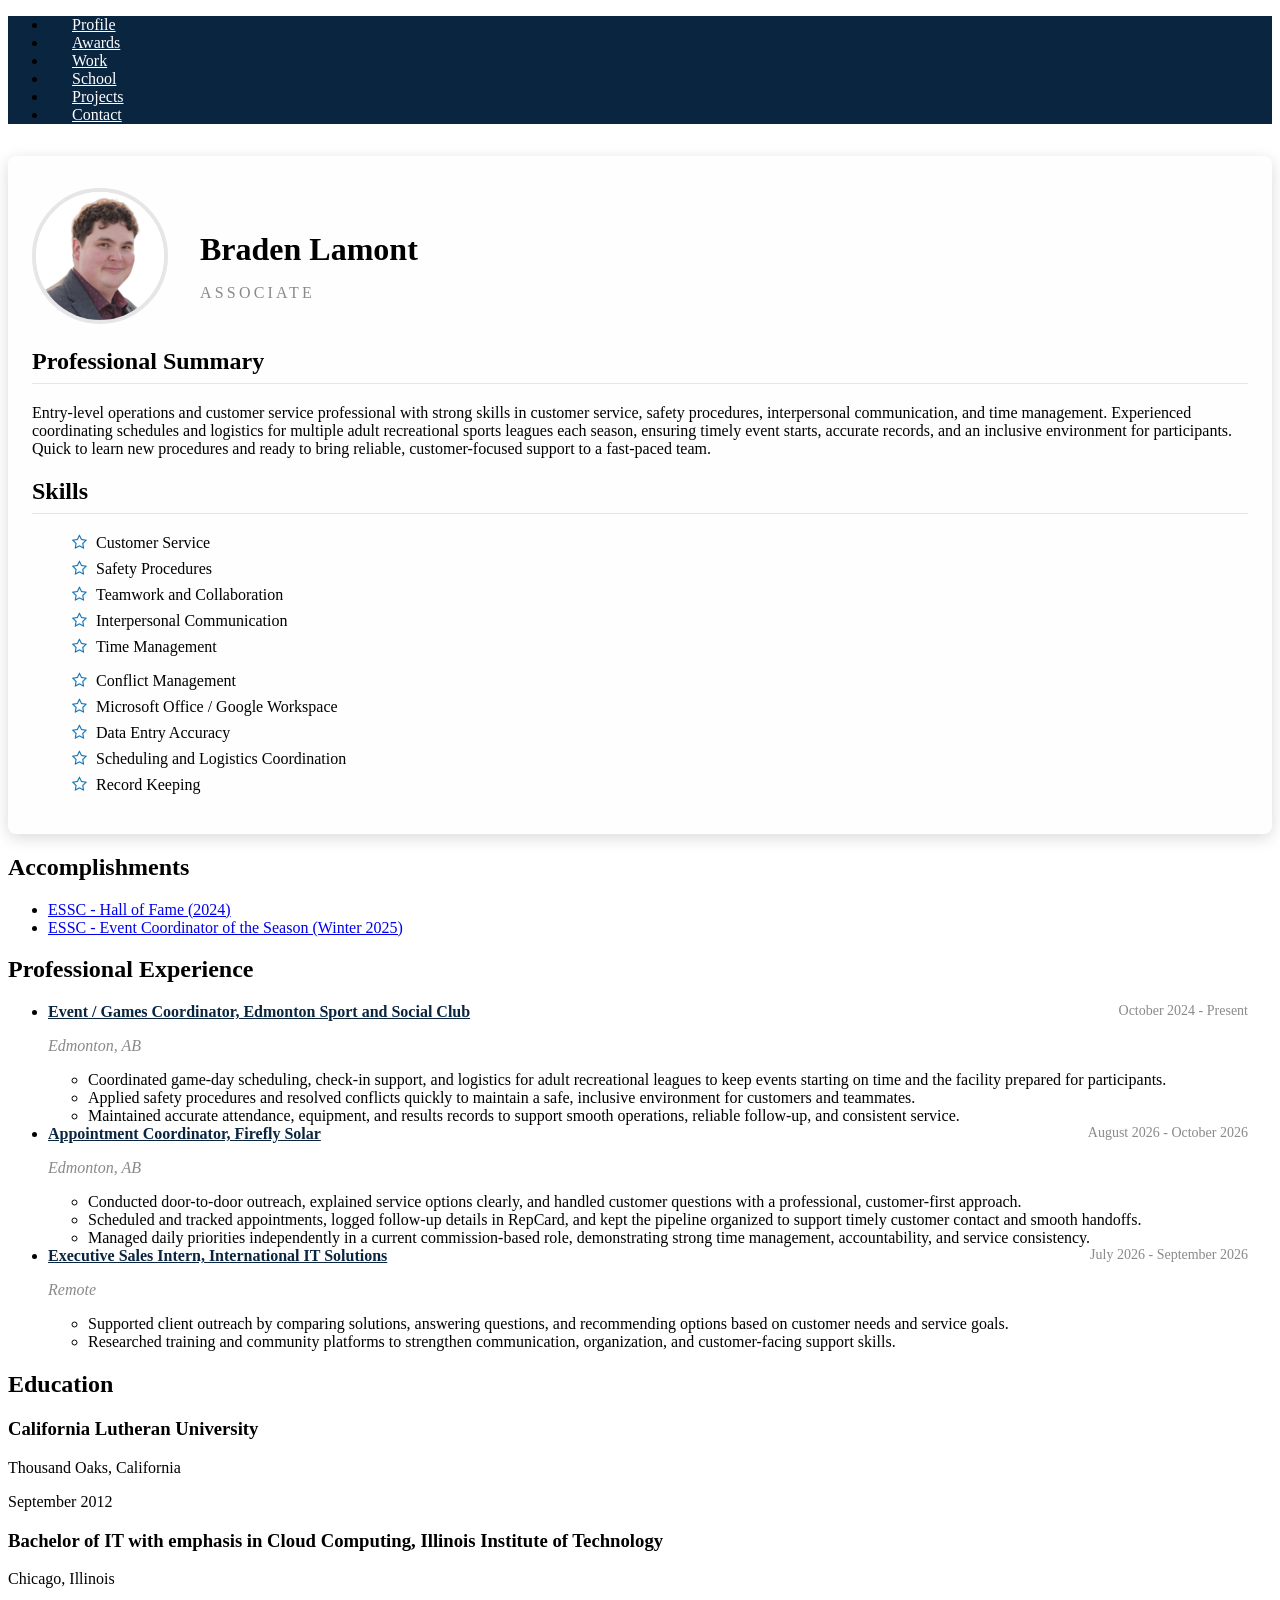
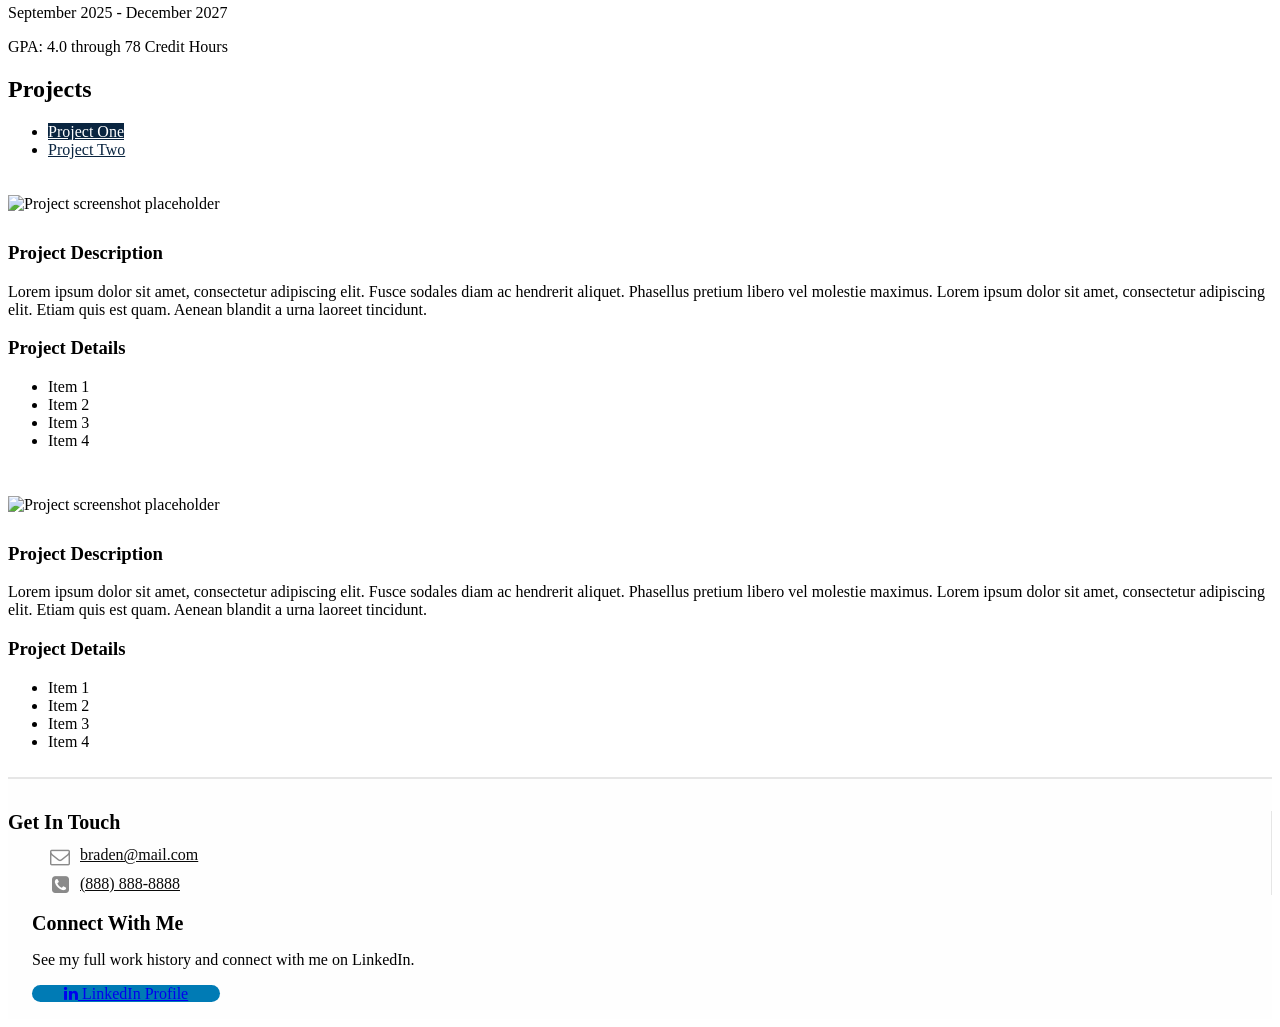
==== commit 47d446c8: "rearranged the layout, removed address in contact removed address and rearranged, made the footer sm" ====
--- a/index.html
+++ b/index.html
@@ -17,8 +17,8 @@
           <li><a href="#profile">Profile</a></li>
           <li><a href="#awards">Awards</a></li>
           <li><a href="#experience">Work</a></li>
+          <li><a href="#education">School</a></li>
           <li><a href="#projects">Projects</a></li>
-          <li><a href="#education">School</a></li>
           <li><a href="#contact">Contact</a></li>
         </ul>
       </nav>
@@ -135,6 +135,24 @@
         </div>
       </section>
 
+      <section class="grid-x grid-padding-x" id="education" data-magellan-target="education">
+        <div class="cell">
+          <h2>Education</h2>
+          <article>
+            <h3>California Lutheran University</h3>
+            <p>Thousand Oaks, California</p>
+            <p><time datetime="2012-09">September 2012</time></p>
+          </article>
+
+          <article>
+            <h3>Bachelor of IT with emphasis in Cloud Computing, Illinois Institute of Technology</h3>
+            <p>Chicago, Illinois</p>
+            <p><time datetime="2025-09">September 2025</time> - <time datetime="2027-12">December 2027</time></p>
+            <p>GPA: 4.0 through 78 Credit Hours</p>
+          </article>
+        </div>
+      </section>
+
       <section class="grid-x grid-padding-x" id="projects" data-magellan-target="projects">
         <div class="cell">
           <h2>Projects</h2>
@@ -182,24 +200,6 @@
           </div>
         </div>
       </section>
-
-      <section class="grid-x grid-padding-x" id="education" data-magellan-target="education">
-        <div class="cell">
-          <h2>Education</h2>
-          <article>
-            <h3>California Lutheran University</h3>
-            <p>Thousand Oaks, California</p>
-            <p><time datetime="2012-09">September 2012</time></p>
-          </article>
-
-          <article>
-            <h3>Bachelor of IT with emphasis in Cloud Computing, Illinois Institute of Technology</h3>
-            <p>Chicago, Illinois</p>
-            <p><time datetime="2025-09">September 2025</time> - <time datetime="2027-12">December 2027</time></p>
-            <p>GPA: 4.0 through 78 Credit Hours</p>
-          </article>
-        </div>
-      </section>
     </main>
 
     <footer class="contact-us-section" id="contact" data-magellan-target="contact">
@@ -208,7 +208,6 @@
           <div class="medium-6 cell contact-us-section-left">
             <h2 class="contact-us-header">Get In Touch</h2>
             <ul class="contact-us-list">
-              <li class="address">400 Tim Hortons Way, Alberta, Canada</li>
               <li class="email"><a href="mailto:braden@mail.com">braden@mail.com</a></li>
               <li class="phone"><a href="tel:8888888888">(888) 888-8888</a></li>
             </ul>
--- a/css/app.css
+++ b/css/app.css
@@ -86,19 +86,20 @@
 }
 
 .contact-us-section {
-  padding: 2rem 0;
+  padding: 1rem 0;
   background: #fefefe;
   border-top: 2px solid #e6e6e6;
 }
 
 .contact-us-section .contact-us-section-left {
   border-bottom: 2px solid #e6e6e6;
-  padding-bottom: 2rem;
-  margin-bottom: 2rem;
+  padding-bottom: 1rem;
+  margin-bottom: 1rem;
 }
 
 .contact-us-section .contact-us-header {
-  margin-bottom: 2rem;
+  font-size: 1.25rem;
+  margin-bottom: 0.75rem;
 }
 
 .contact-us-list {
@@ -107,7 +108,7 @@
 }
 
 .contact-us-list li {
-  margin-bottom: 1rem;
+  margin-bottom: 0.5rem;
 }
 
 .contact-us-list li a {
@@ -116,17 +117,13 @@
 
 .contact-us-list li::before {
   display: inline-block;
-  width: 2rem;
-  margin-right: 1rem;
-  font-size: 2rem;
+  width: 1.5rem;
+  margin-right: 0.5rem;
+  font-size: 1.25rem;
   vertical-align: middle;
   text-align: center;
   color: #8a8a8a;
   font-family: 'FontAwesome';
-}
-
-.contact-us-list .address::before {
-  content: '\f041';
 }
 
 .contact-us-list .email::before {
@@ -238,6 +235,6 @@
   }
 
   .contact-us-section .contact-us-section-right {
-    padding-left: 2rem;
-  }
-}
+    padding-left: 1.5rem;
+  }
+}
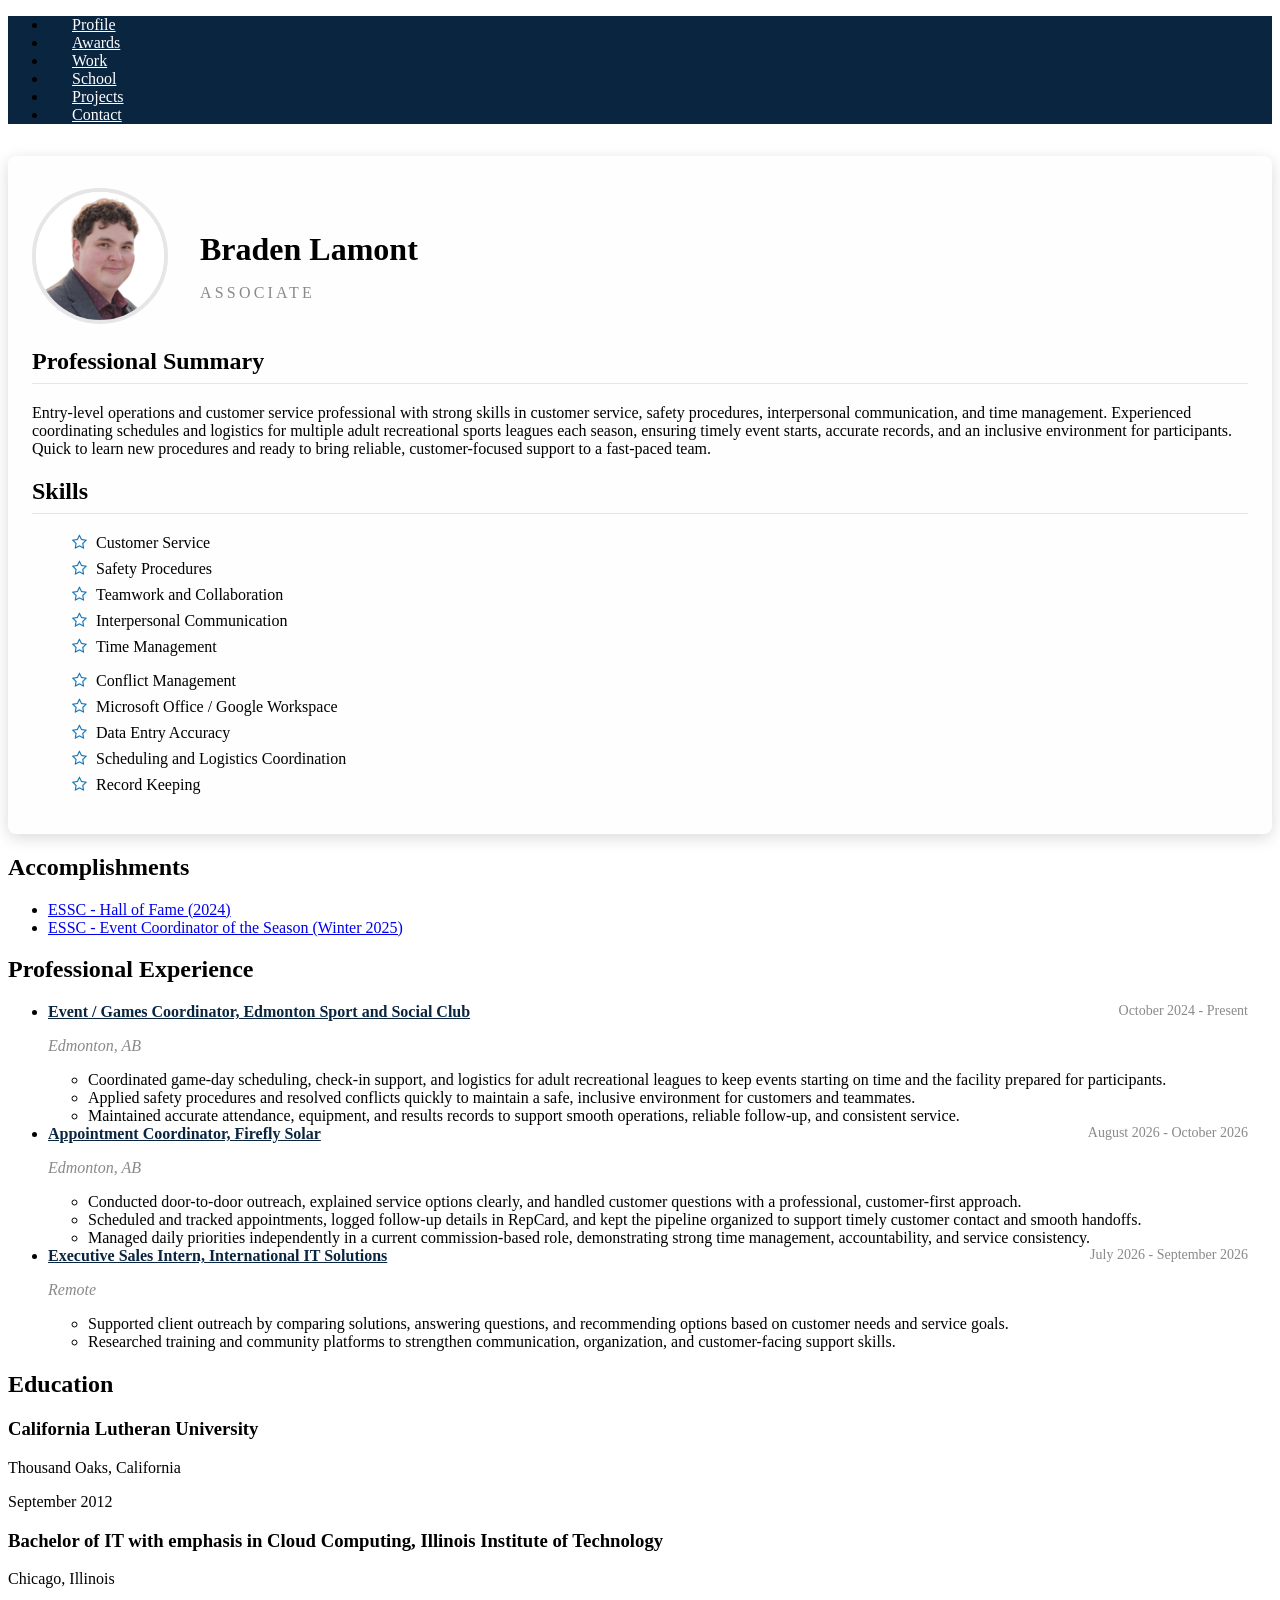
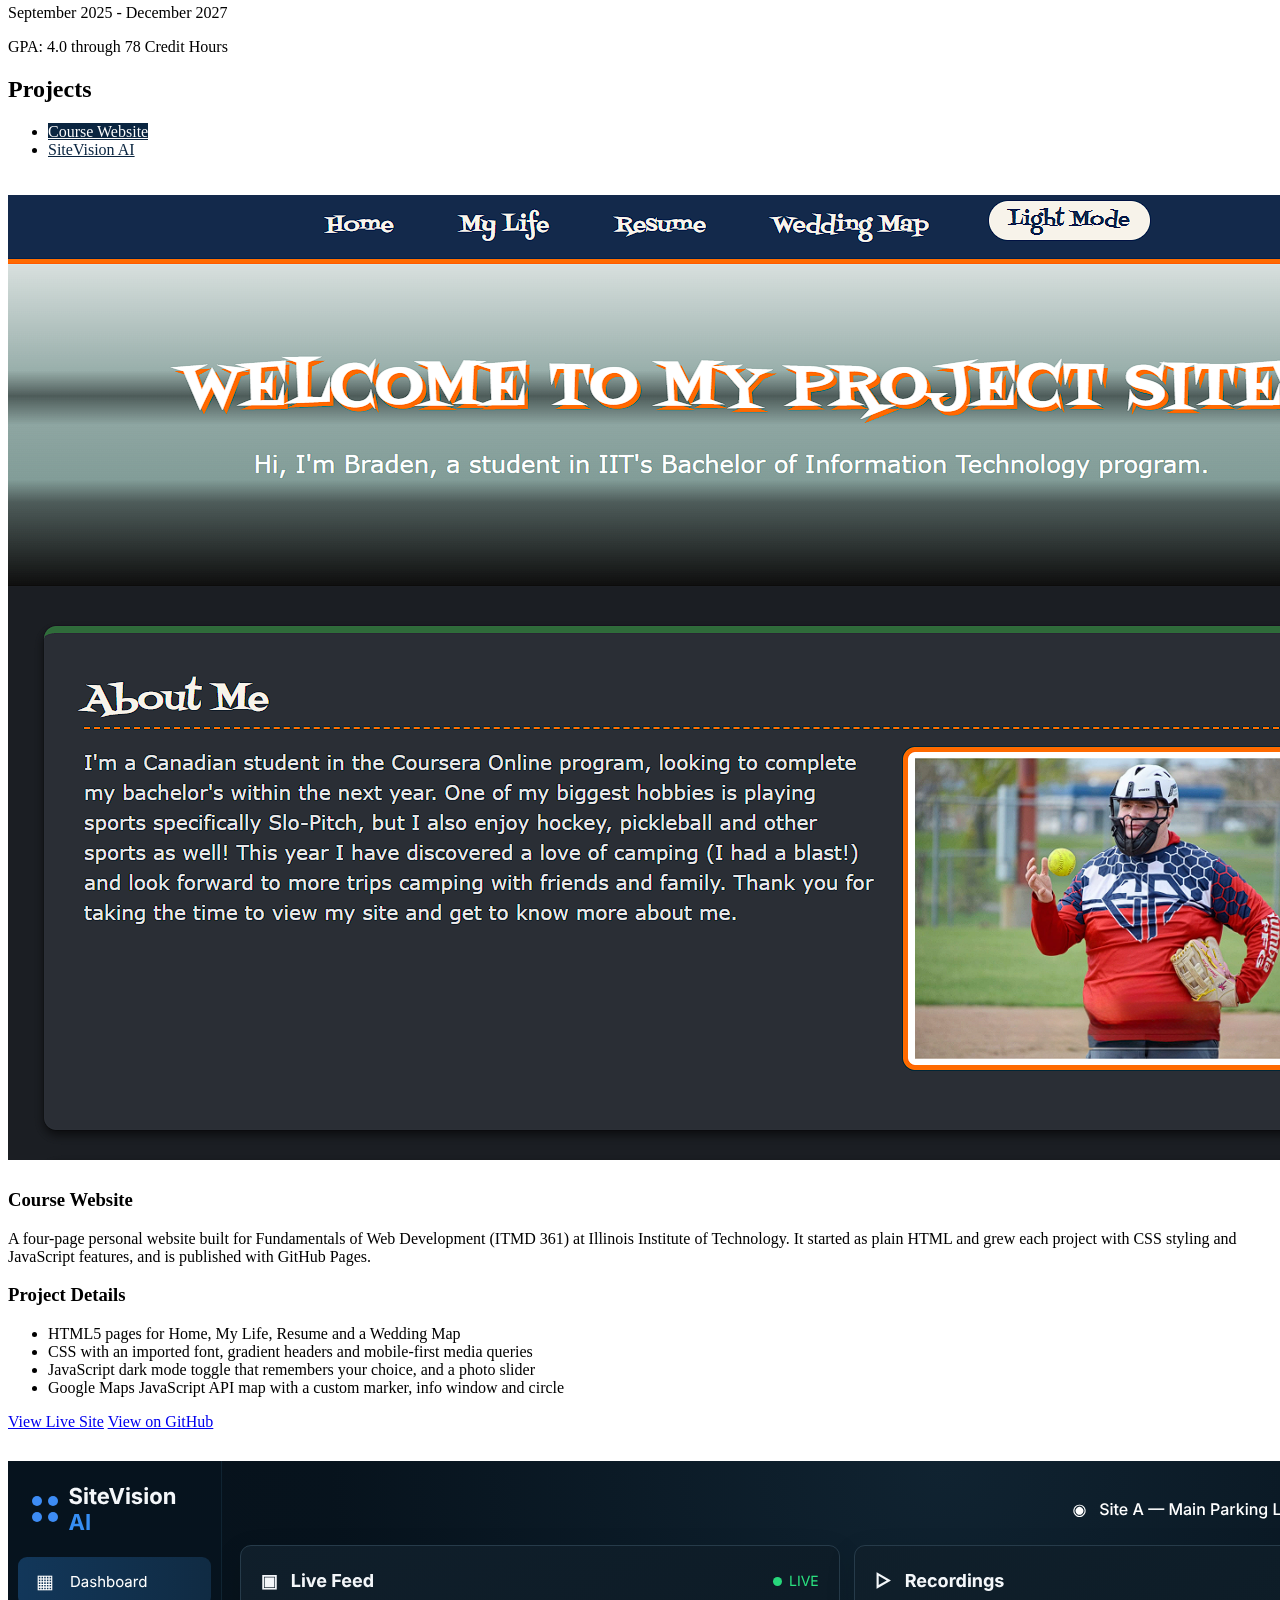
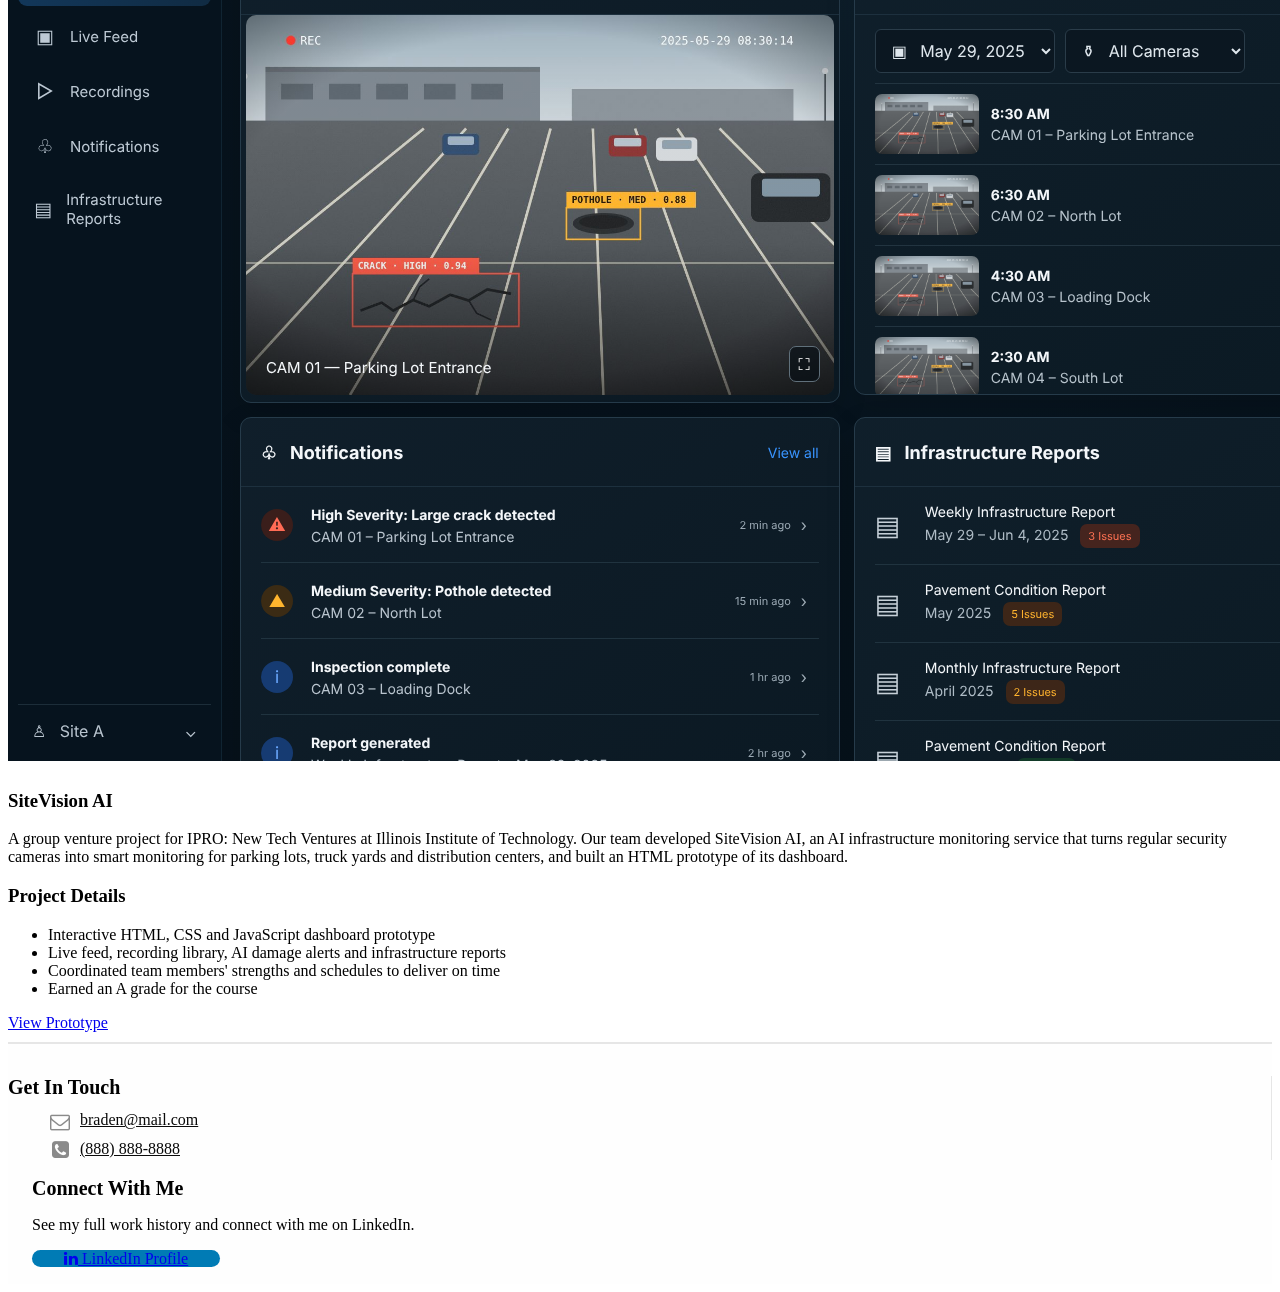
==== commit abf45cb6: "added Project info project info for 2 projects, unsure if I will add more" ====
--- a/index.html
+++ b/index.html
@@ -157,43 +157,46 @@
         <div class="cell">
           <h2>Projects</h2>
           <ul class="tabs" data-tabs id="project-tabs">
-            <li class="tabs-title is-active"><a href="#project-one">Project One</a></li>
-            <li class="tabs-title"><a href="#project-two">Project Two</a></li>
+            <li class="tabs-title is-active"><a href="#project-one">Course Website</a></li>
+            <li class="tabs-title"><a href="#project-two">SiteVision AI</a></li>
           </ul>
           <div class="tabs-content" data-tabs-content="project-tabs">
             <div class="tabs-panel is-active" id="project-one">
               <div class="work-feature-block grid-x grid-padding-x">
                 <div class="medium-7 cell">
-                  <img class="work-feature-block-image" src="https://placehold.co/600x400" alt="Project screenshot placeholder">
+                  <img class="work-feature-block-image" src="img/project-course-website.png" alt="Home page of my Fundamentals of Web Development course website in dark mode">
                 </div>
                 <div class="medium-5 cell">
-                  <h3 class="work-feature-block-header">Project Description</h3>
-                  <p>Lorem ipsum dolor sit amet, consectetur adipiscing elit. Fusce sodales diam ac hendrerit aliquet. Phasellus pretium libero vel molestie maximus. Lorem ipsum dolor sit amet, consectetur adipiscing elit. Etiam quis est quam. Aenean blandit a urna laoreet tincidunt.</p>
+                  <h3 class="work-feature-block-header">Course Website</h3>
+                  <p>A four-page personal website built for Fundamentals of Web Development (ITMD 361) at Illinois Institute of Technology. It started as plain HTML and grew each project with CSS styling and JavaScript features, and is published with GitHub Pages.</p>
                   <h3>Project Details</h3>
                   <ul>
-                    <li>Item 1</li>
-                    <li>Item 2</li>
-                    <li>Item 3</li>
-                    <li>Item 4</li>
+                    <li>HTML5 pages for Home, My Life, Resume and a Wedding Map</li>
+                    <li>CSS with an imported font, gradient headers and mobile-first media queries</li>
+                    <li>JavaScript dark mode toggle that remembers your choice, and a photo slider</li>
+                    <li>Google Maps JavaScript API map with a custom marker, info window and circle</li>
                   </ul>
+                  <a href="https://bradenlamont.github.io/ITMD361-Project3/" class="button">View Live Site</a>
+                  <a href="https://github.com/BradenLamont/ITMD361-Project3" class="button hollow">View on GitHub</a>
                 </div>
               </div>
             </div>
             <div class="tabs-panel" id="project-two">
               <div class="work-feature-block grid-x grid-padding-x">
                 <div class="medium-7 cell">
-                  <img class="work-feature-block-image" src="https://placehold.co/600x400" alt="Project screenshot placeholder">
+                  <img class="work-feature-block-image" src="img/project-sitevision.png" alt="SiteVision AI prototype dashboard showing live feed, recordings, notifications and infrastructure reports">
                 </div>
                 <div class="medium-5 cell">
-                  <h3 class="work-feature-block-header">Project Description</h3>
-                  <p>Lorem ipsum dolor sit amet, consectetur adipiscing elit. Fusce sodales diam ac hendrerit aliquet. Phasellus pretium libero vel molestie maximus. Lorem ipsum dolor sit amet, consectetur adipiscing elit. Etiam quis est quam. Aenean blandit a urna laoreet tincidunt.</p>
+                  <h3 class="work-feature-block-header">SiteVision AI</h3>
+                  <p>A group venture project for IPRO: New Tech Ventures at Illinois Institute of Technology. Our team developed SiteVision AI, an AI infrastructure monitoring service that turns regular security cameras into smart monitoring for parking lots, truck yards and distribution centers, and built an HTML prototype of its dashboard.</p>
                   <h3>Project Details</h3>
                   <ul>
-                    <li>Item 1</li>
-                    <li>Item 2</li>
-                    <li>Item 3</li>
-                    <li>Item 4</li>
+                    <li>Interactive HTML, CSS and JavaScript dashboard prototype</li>
+                    <li>Live feed, recording library, AI damage alerts and infrastructure reports</li>
+                    <li>Coordinated team members' strengths and schedules to deliver on time</li>
+                    <li>Earned an A grade for the course</li>
                   </ul>
+                  <a href="prototype/sitevision_dashboard_prototype.html" class="button">View Prototype</a>
                 </div>
               </div>
             </div>
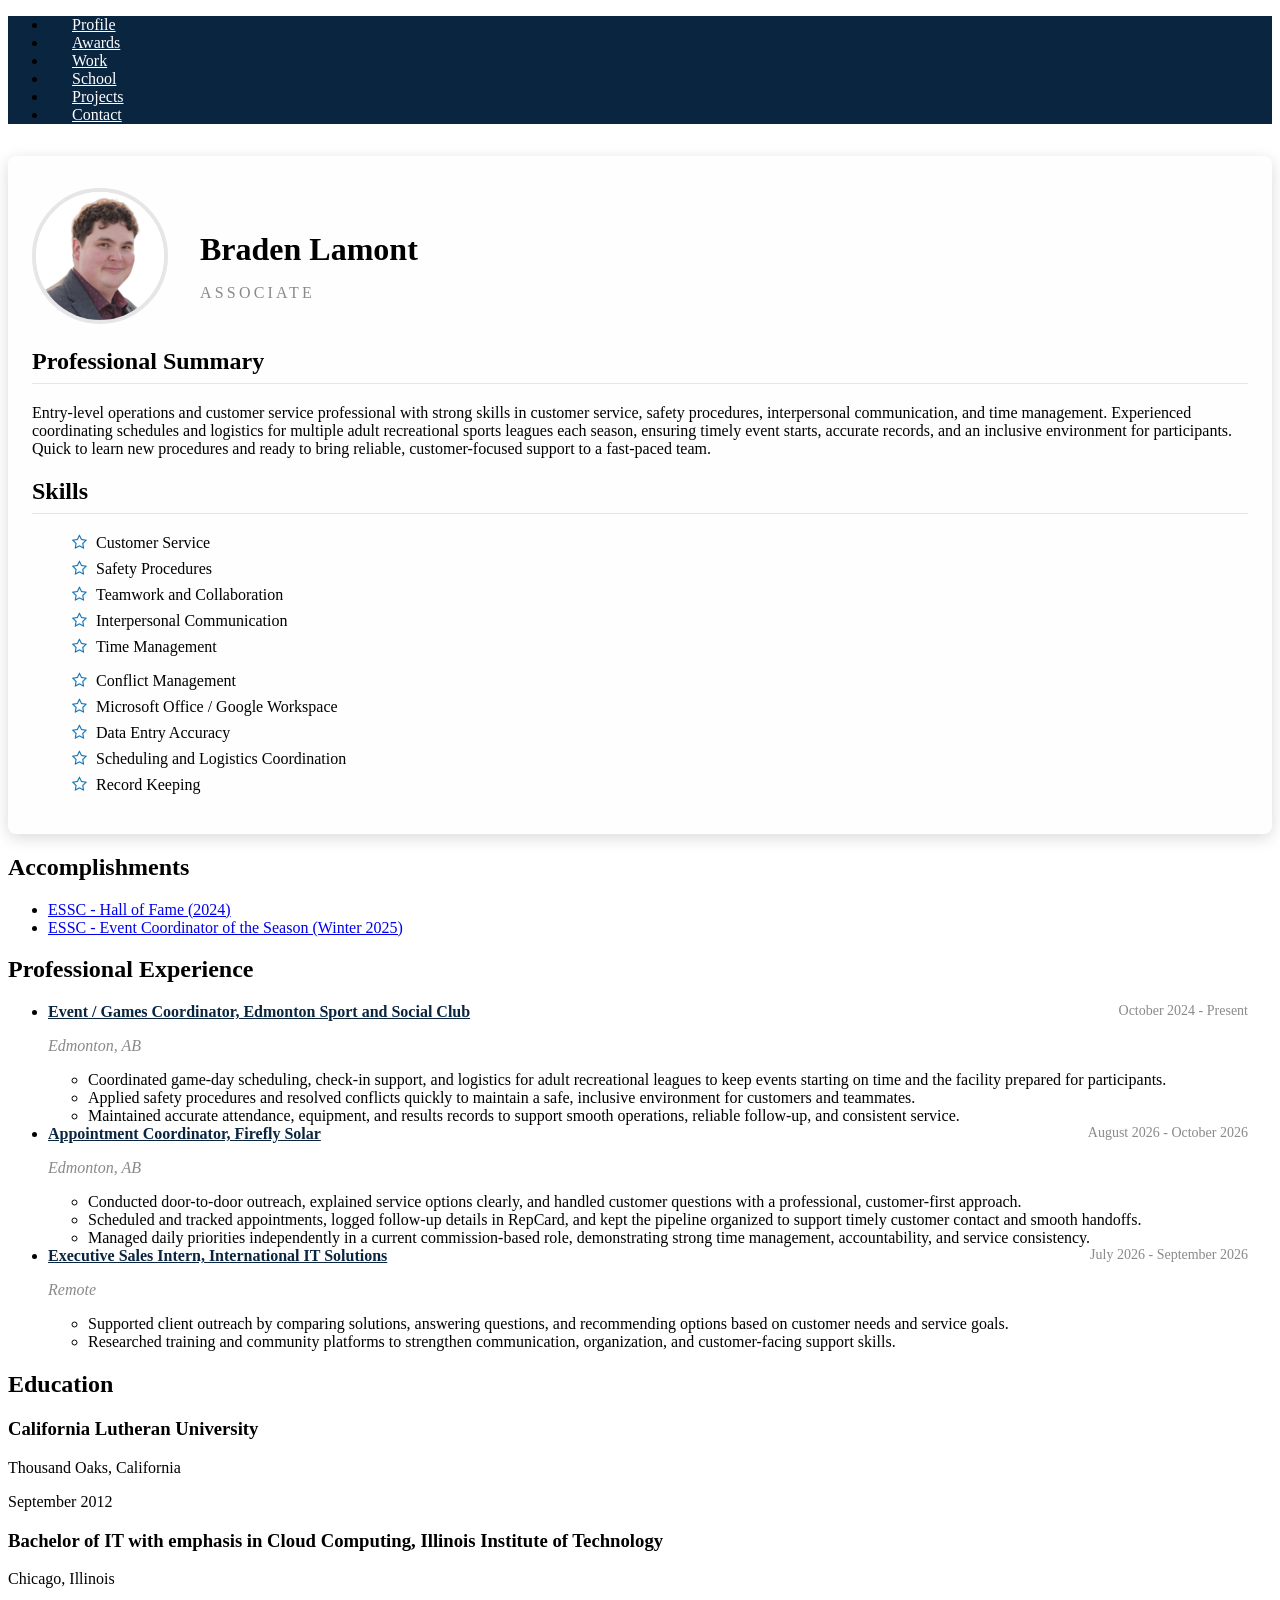
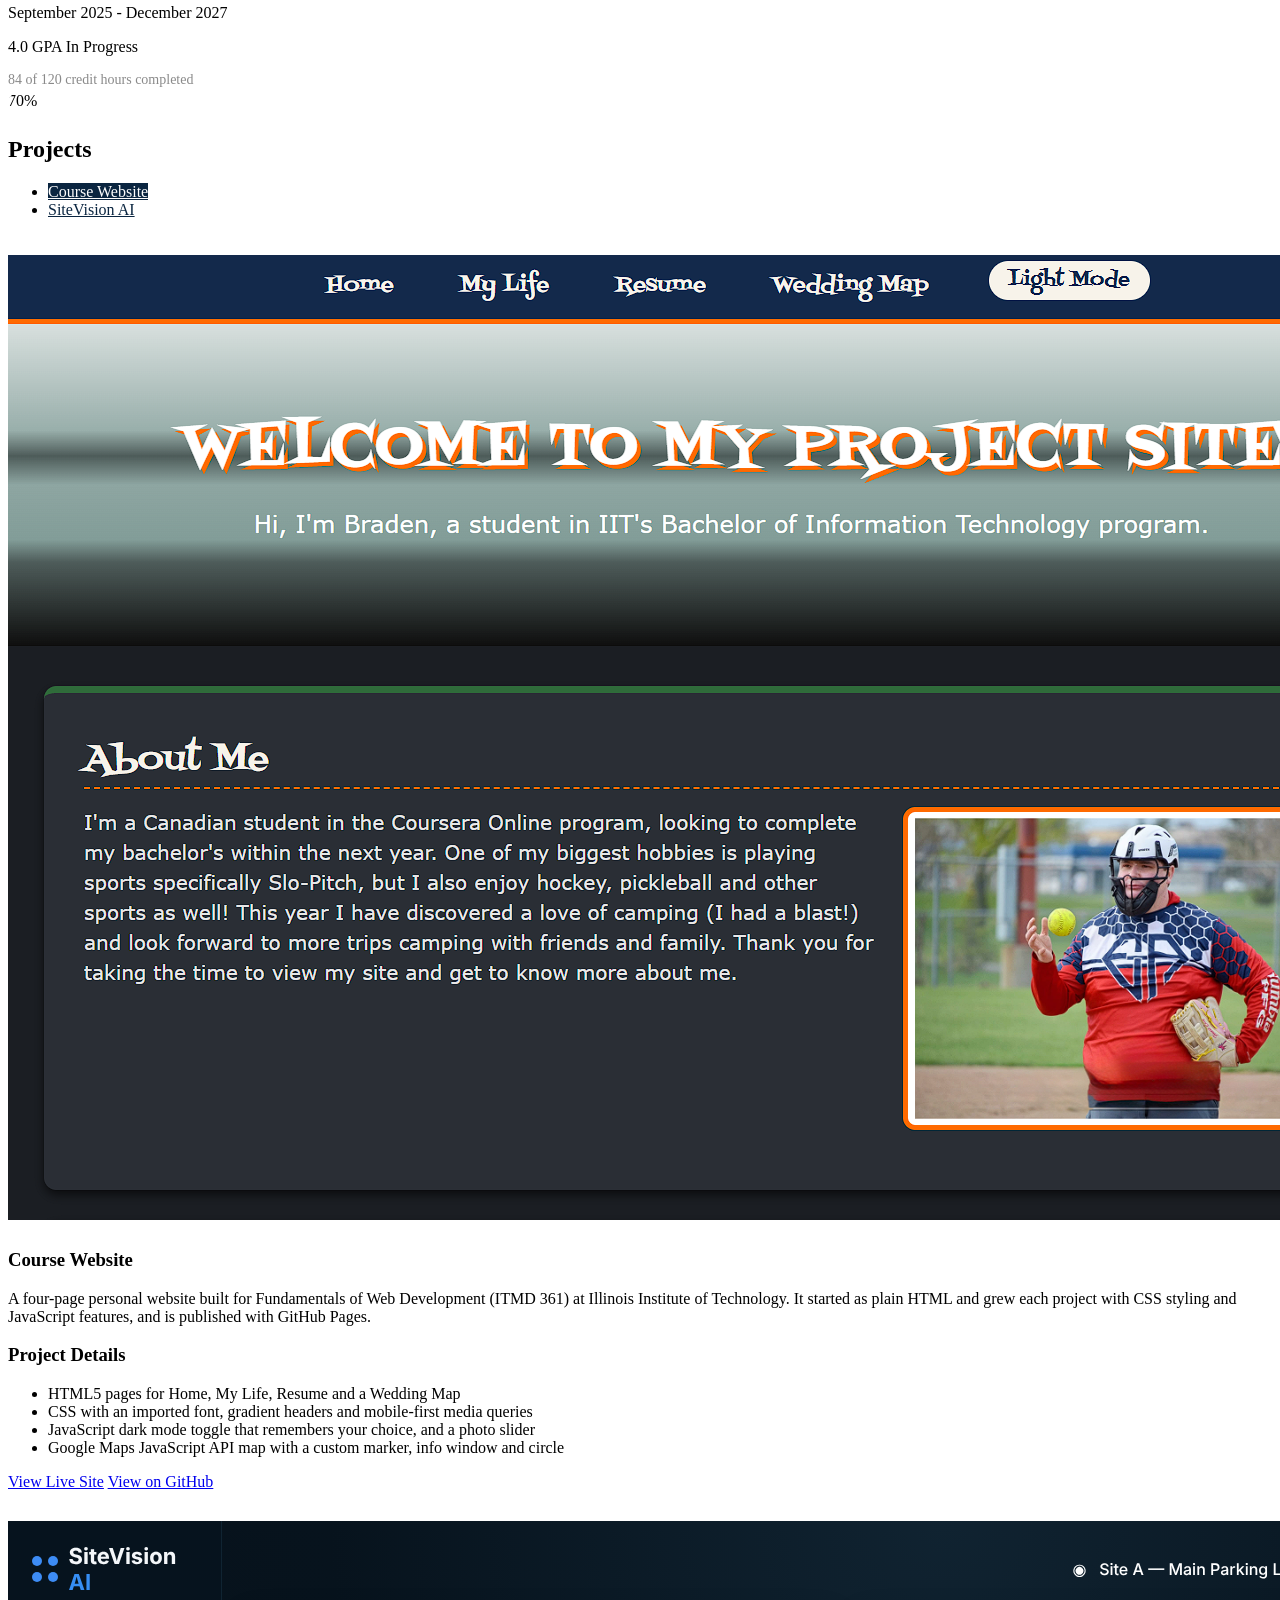
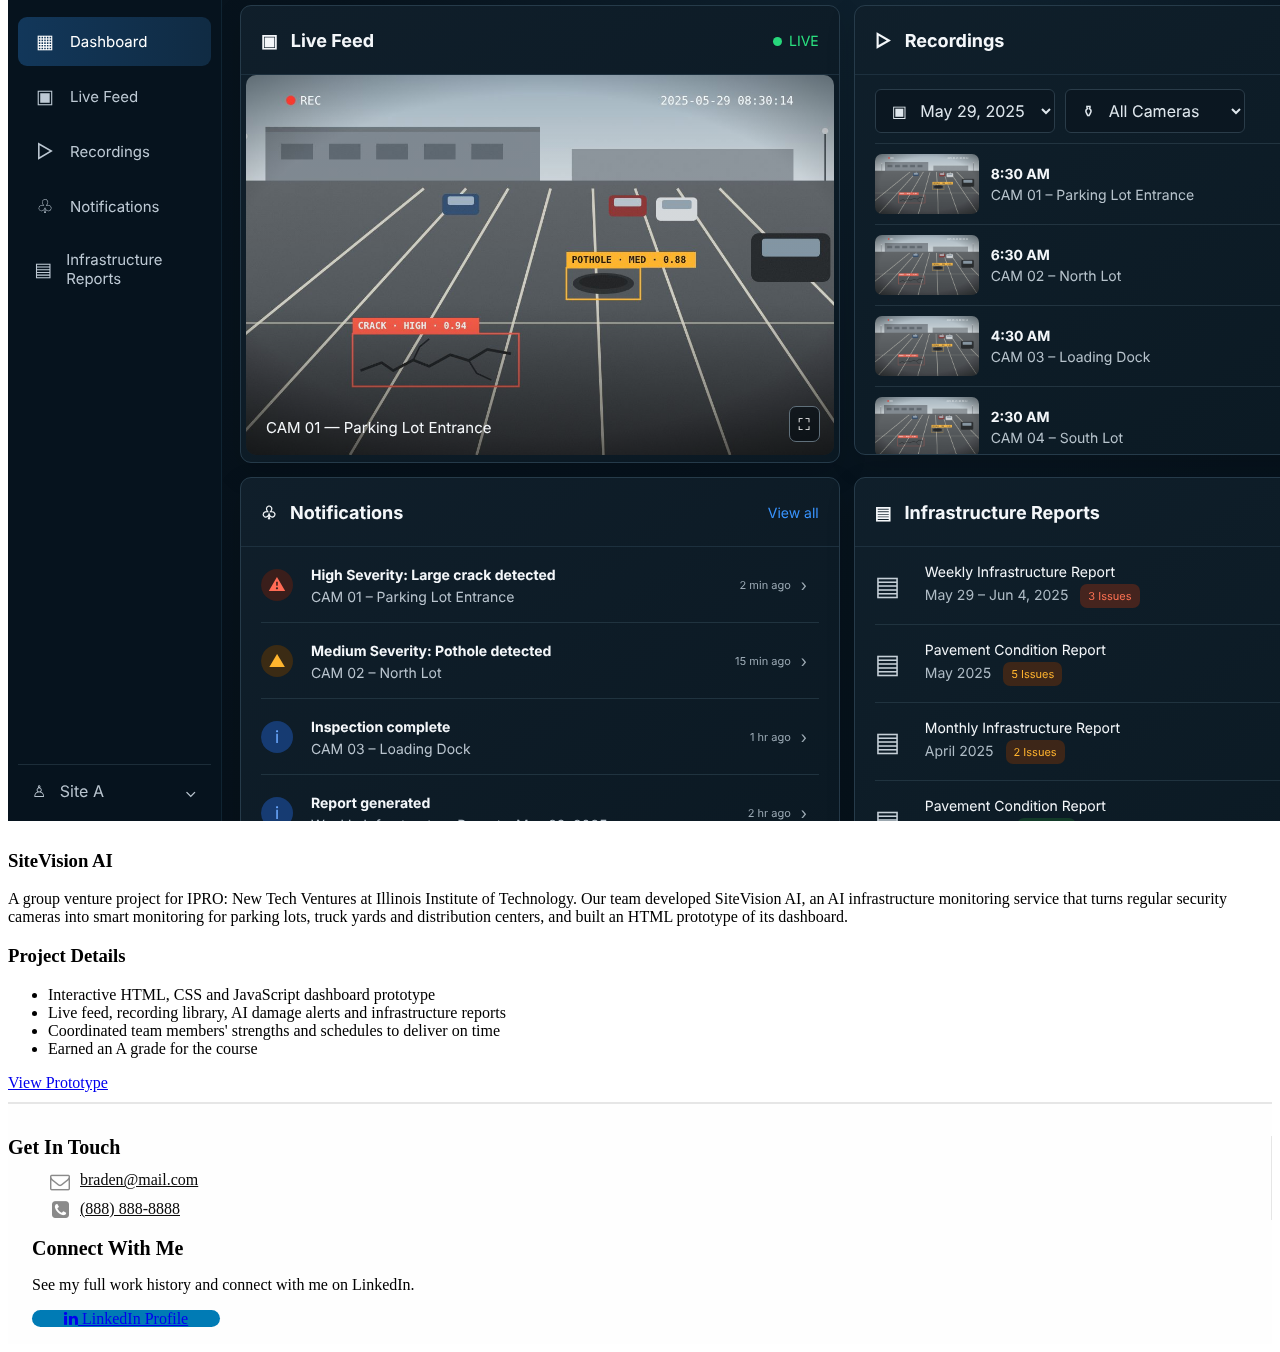
==== commit 322c33c2: "Added Labels and progress bar Added options from the foundation framework code to the education sect" ====
--- a/index.html
+++ b/index.html
@@ -148,7 +148,16 @@
             <h3>Bachelor of IT with emphasis in Cloud Computing, Illinois Institute of Technology</h3>
             <p>Chicago, Illinois</p>
             <p><time datetime="2025-09">September 2025</time> - <time datetime="2027-12">December 2027</time></p>
-            <p>GPA: 4.0 through 78 Credit Hours</p>
+            <p>
+              <span class="label success">4.0 GPA</span>
+              <span class="label primary">In Progress</span>
+            </p>
+            <p class="degree-progress-text">84 of 120 credit hours completed</p>
+            <div class="primary progress degree-progress" role="progressbar" tabindex="0" aria-valuenow="84" aria-valuemin="0" aria-valuemax="120" aria-valuetext="84 of 120 credit hours completed">
+              <span class="progress-meter credits-meter">
+                <span class="progress-meter-text">70%</span>
+              </span>
+            </div>
           </article>
         </div>
       </section>
--- a/css/app.css
+++ b/css/app.css
@@ -200,6 +200,22 @@
   color: #fefefe;
 }
 
+.degree-progress-text {
+  margin-bottom: 0.25rem;
+  font-size: 0.875rem;
+  color: #8a8a8a;
+}
+
+.degree-progress {
+  height: 1.5rem;
+  border-radius: 0.75rem;
+  overflow: hidden;
+}
+
+.credits-meter {
+  width: 70%;
+}
+
 @media screen and (min-width: 40em) {
   .experience-accordion .job-title {
     display: inline;
